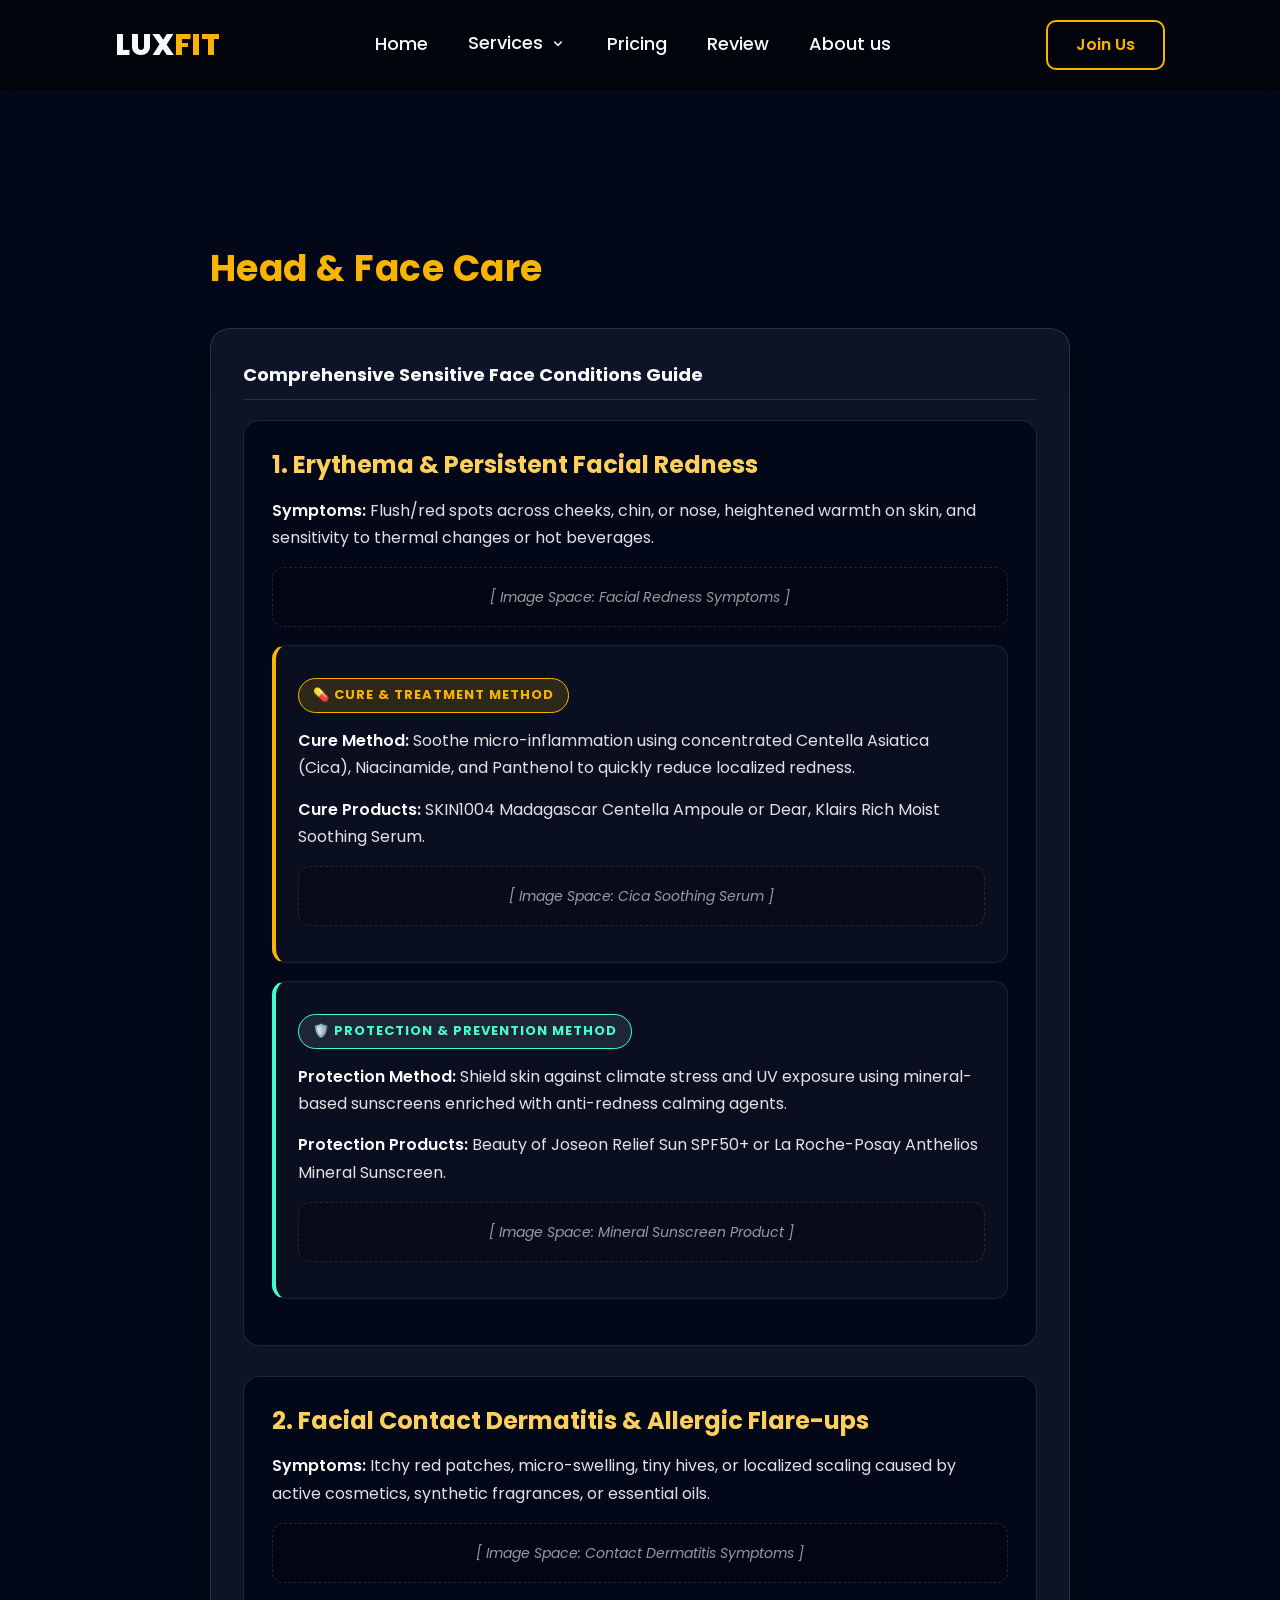
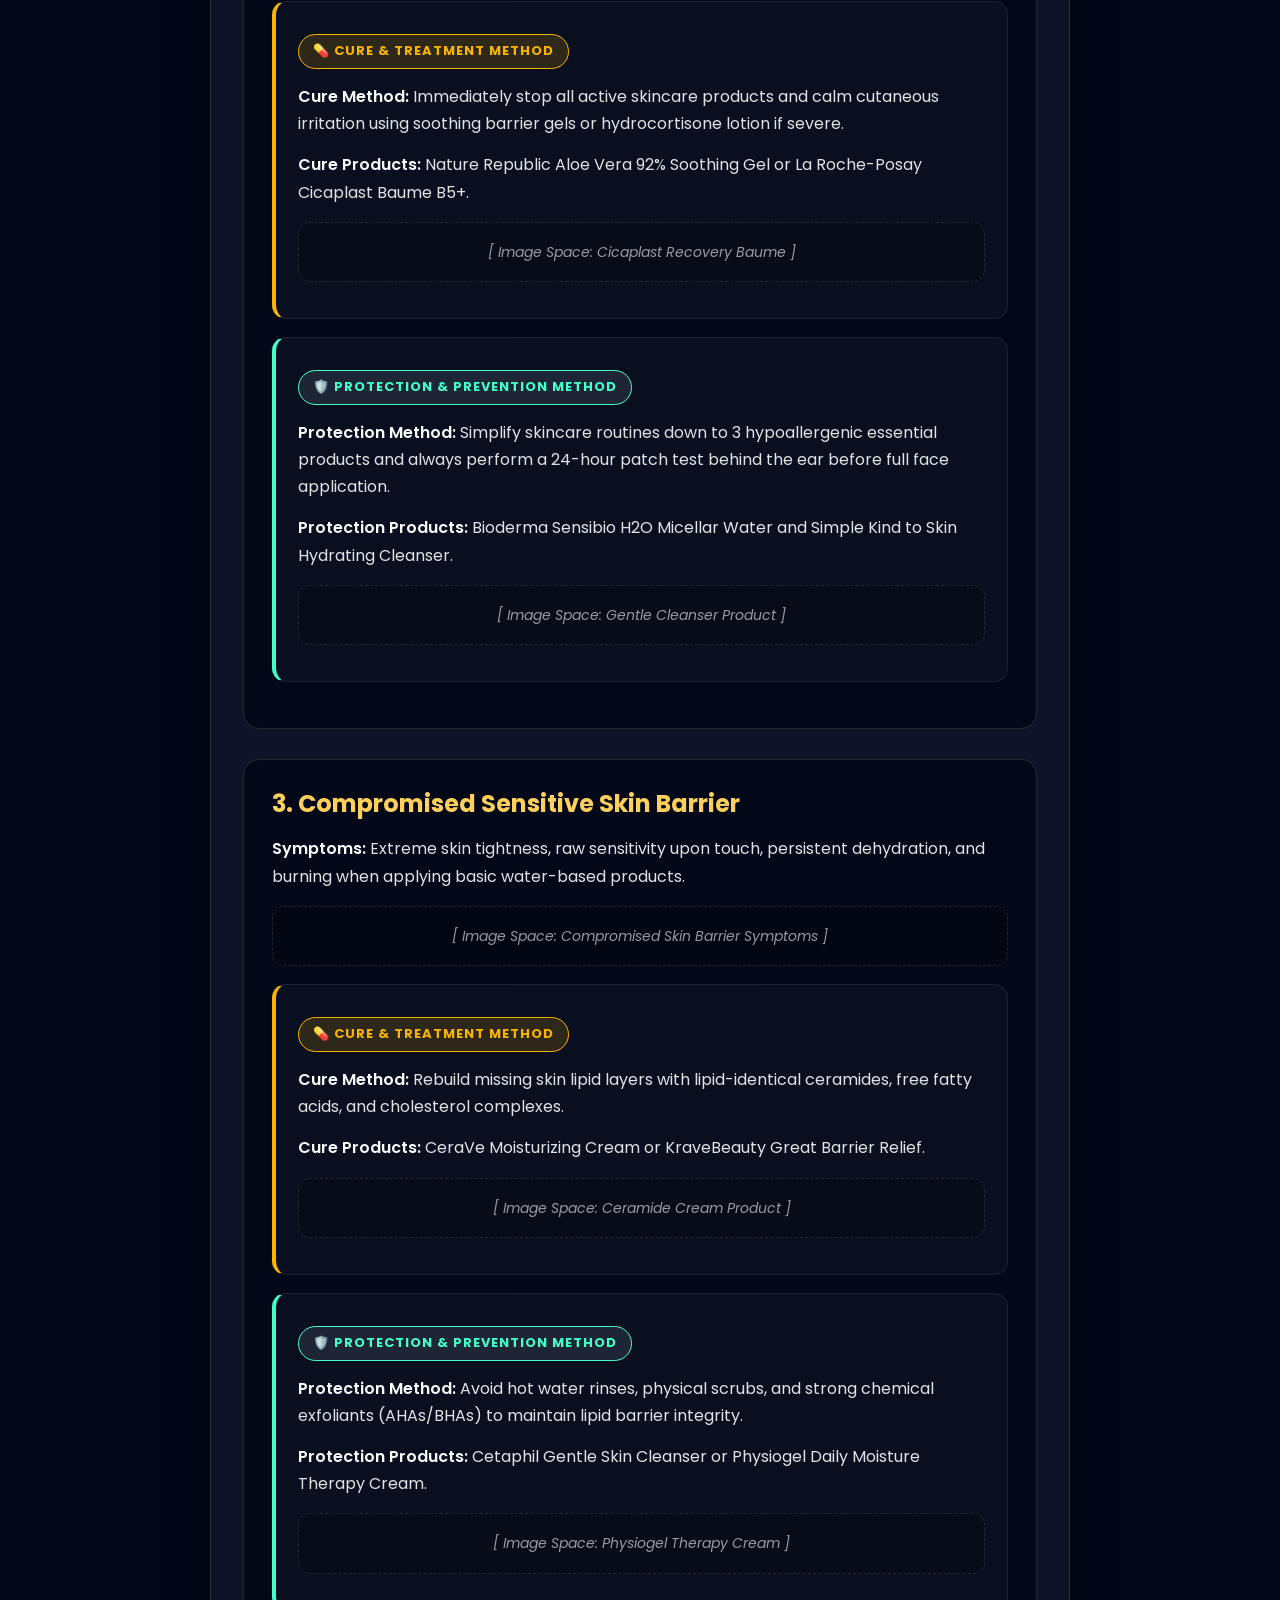
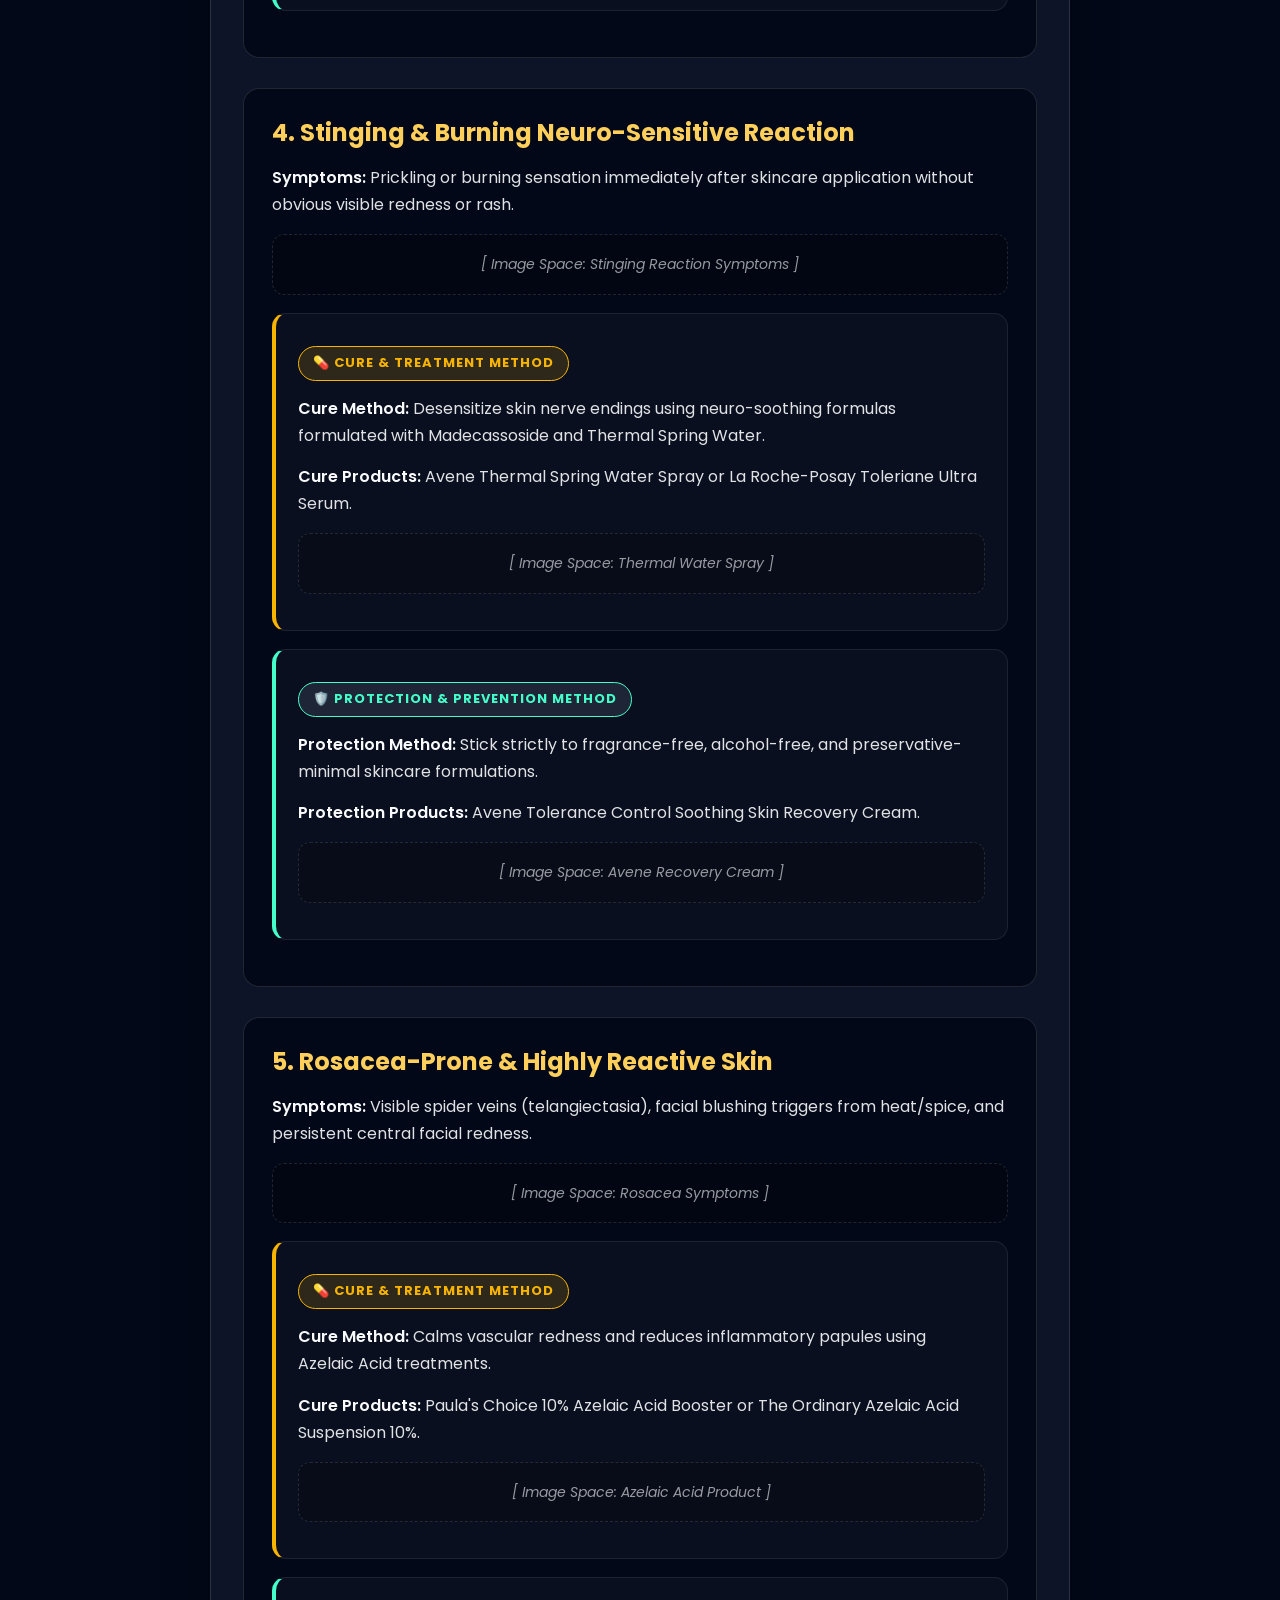
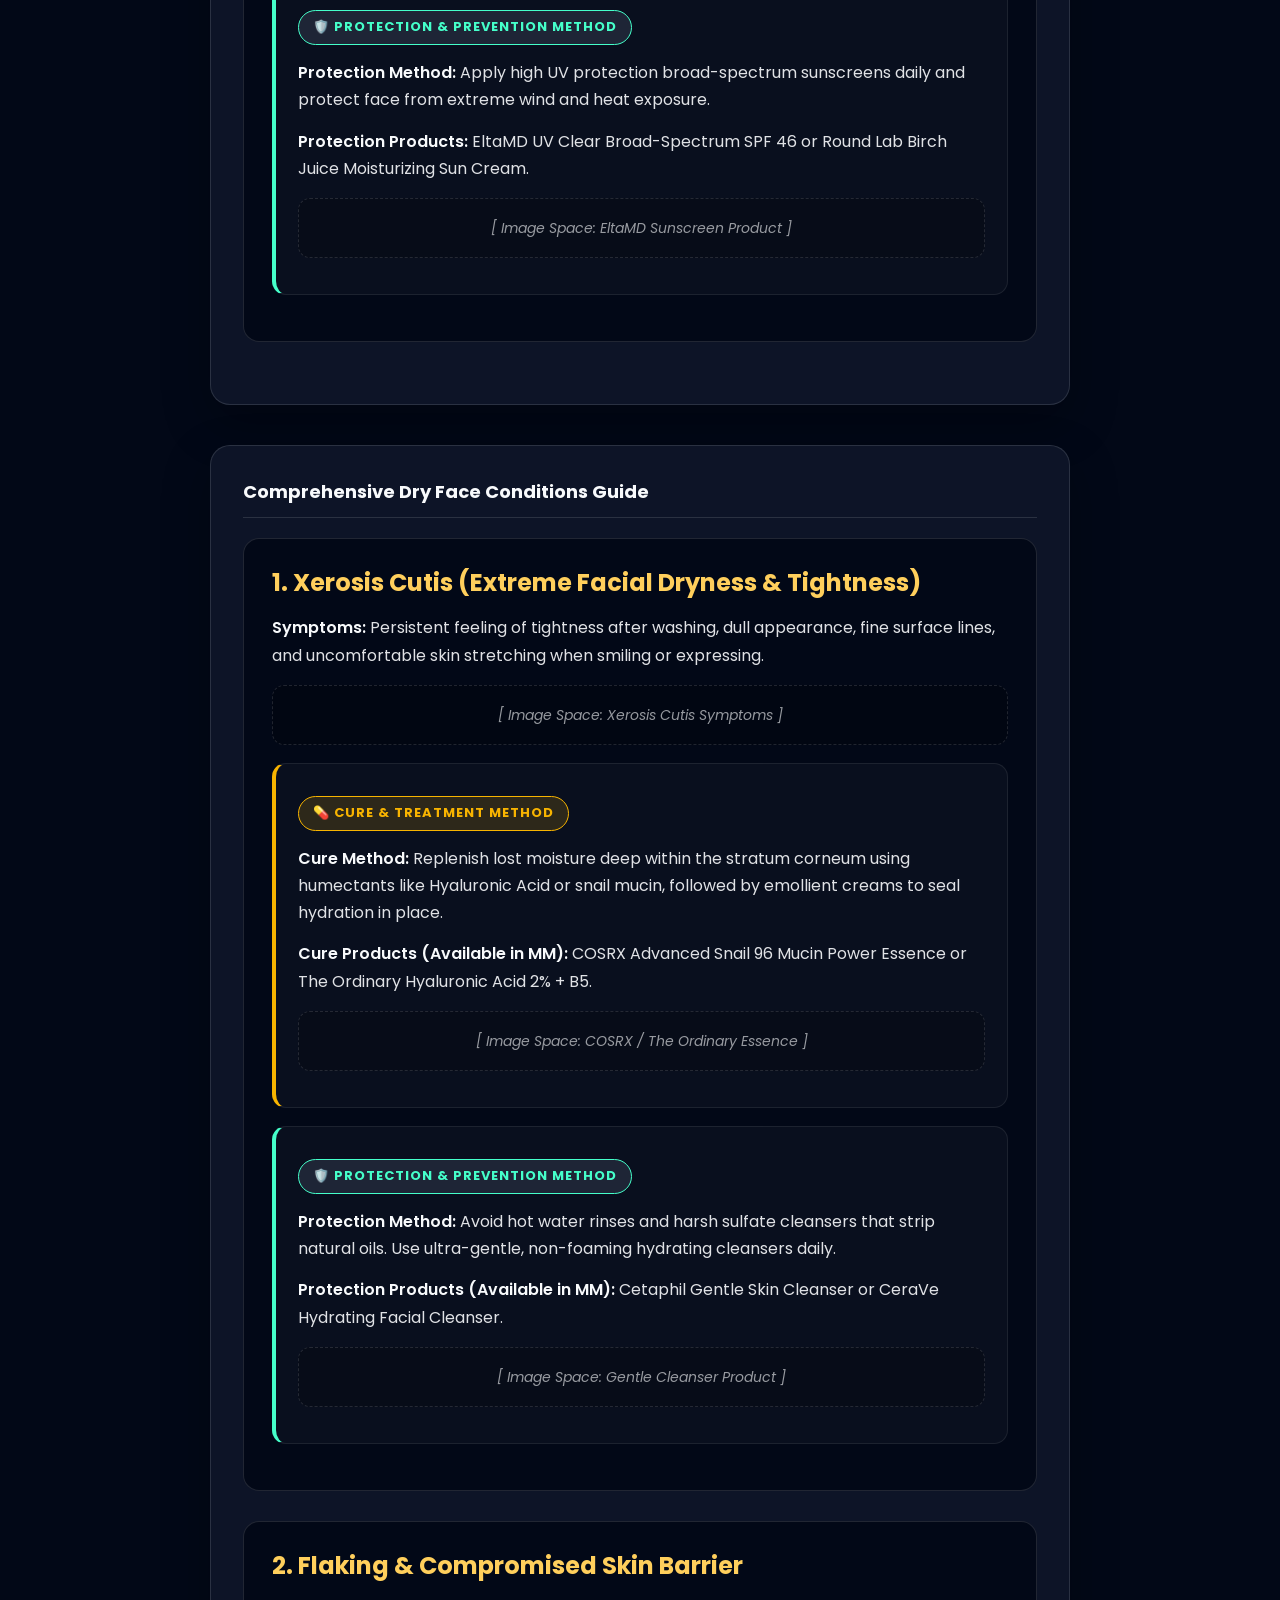
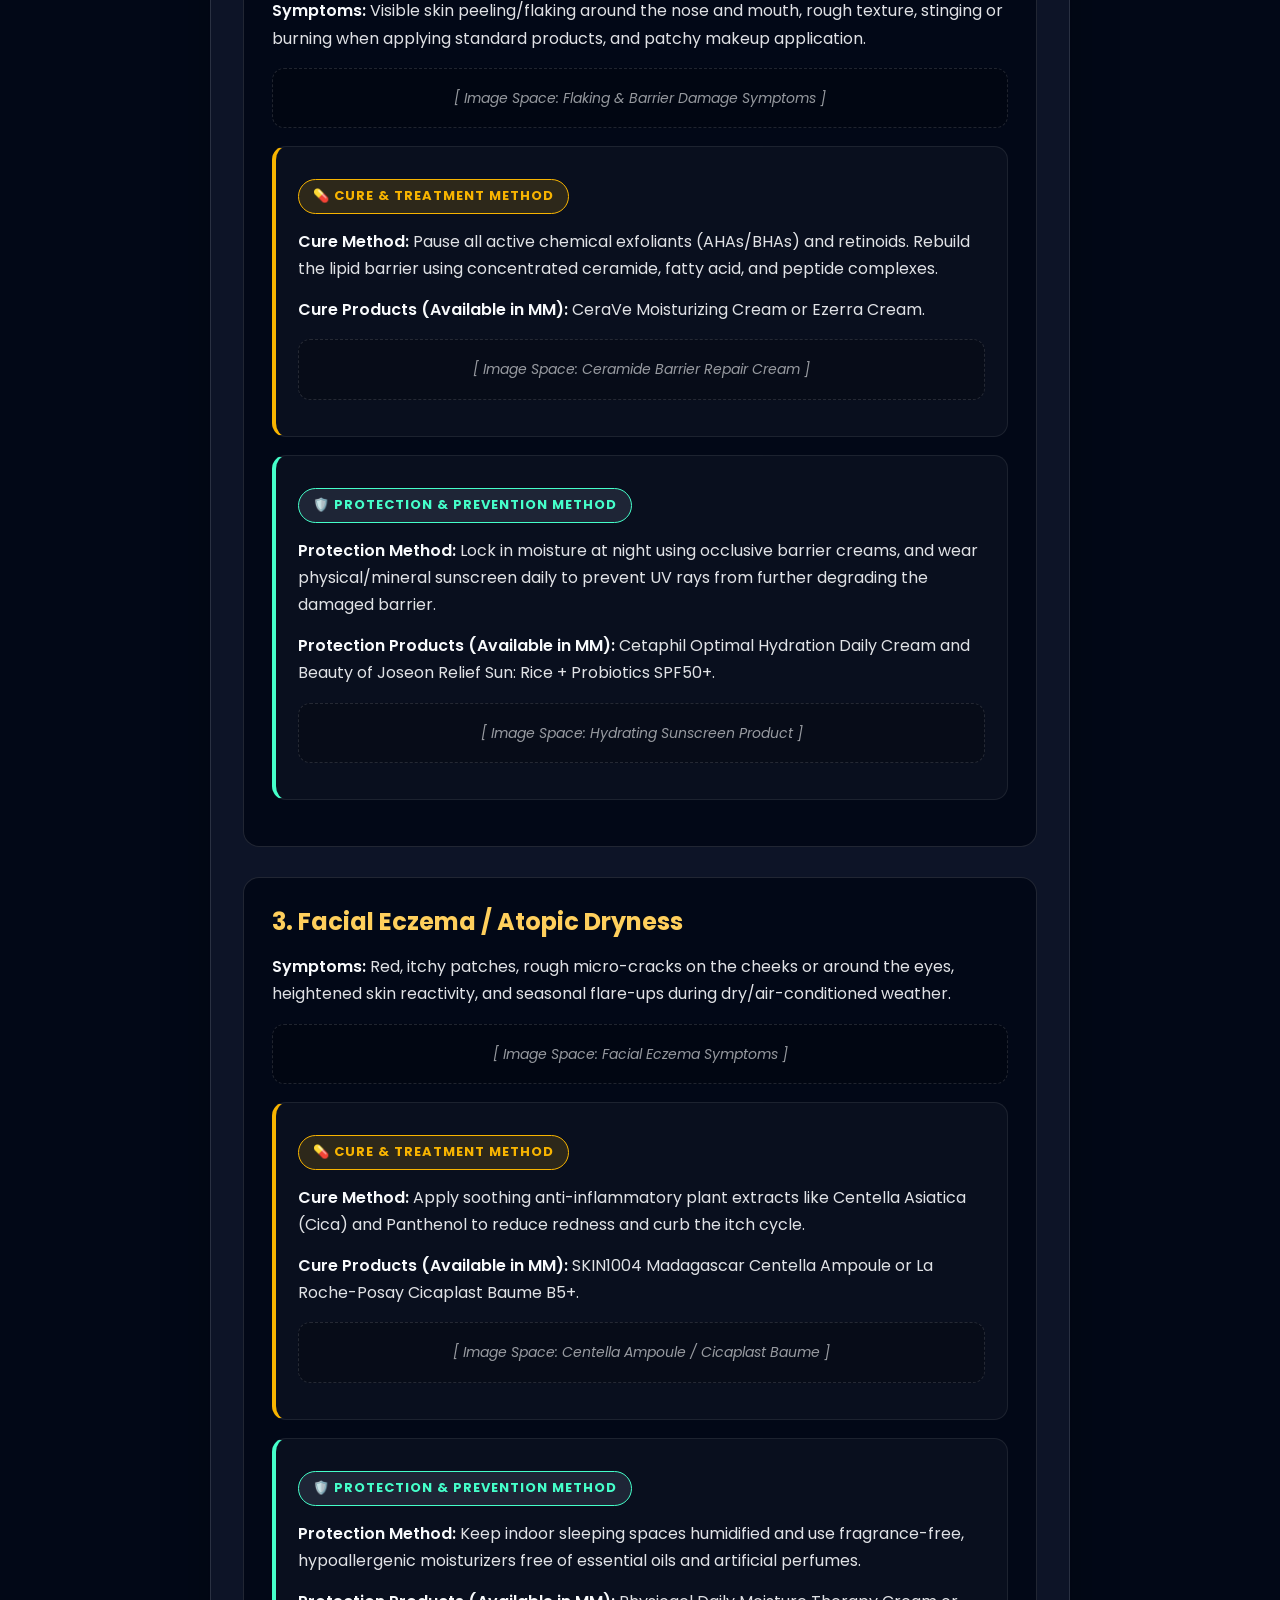
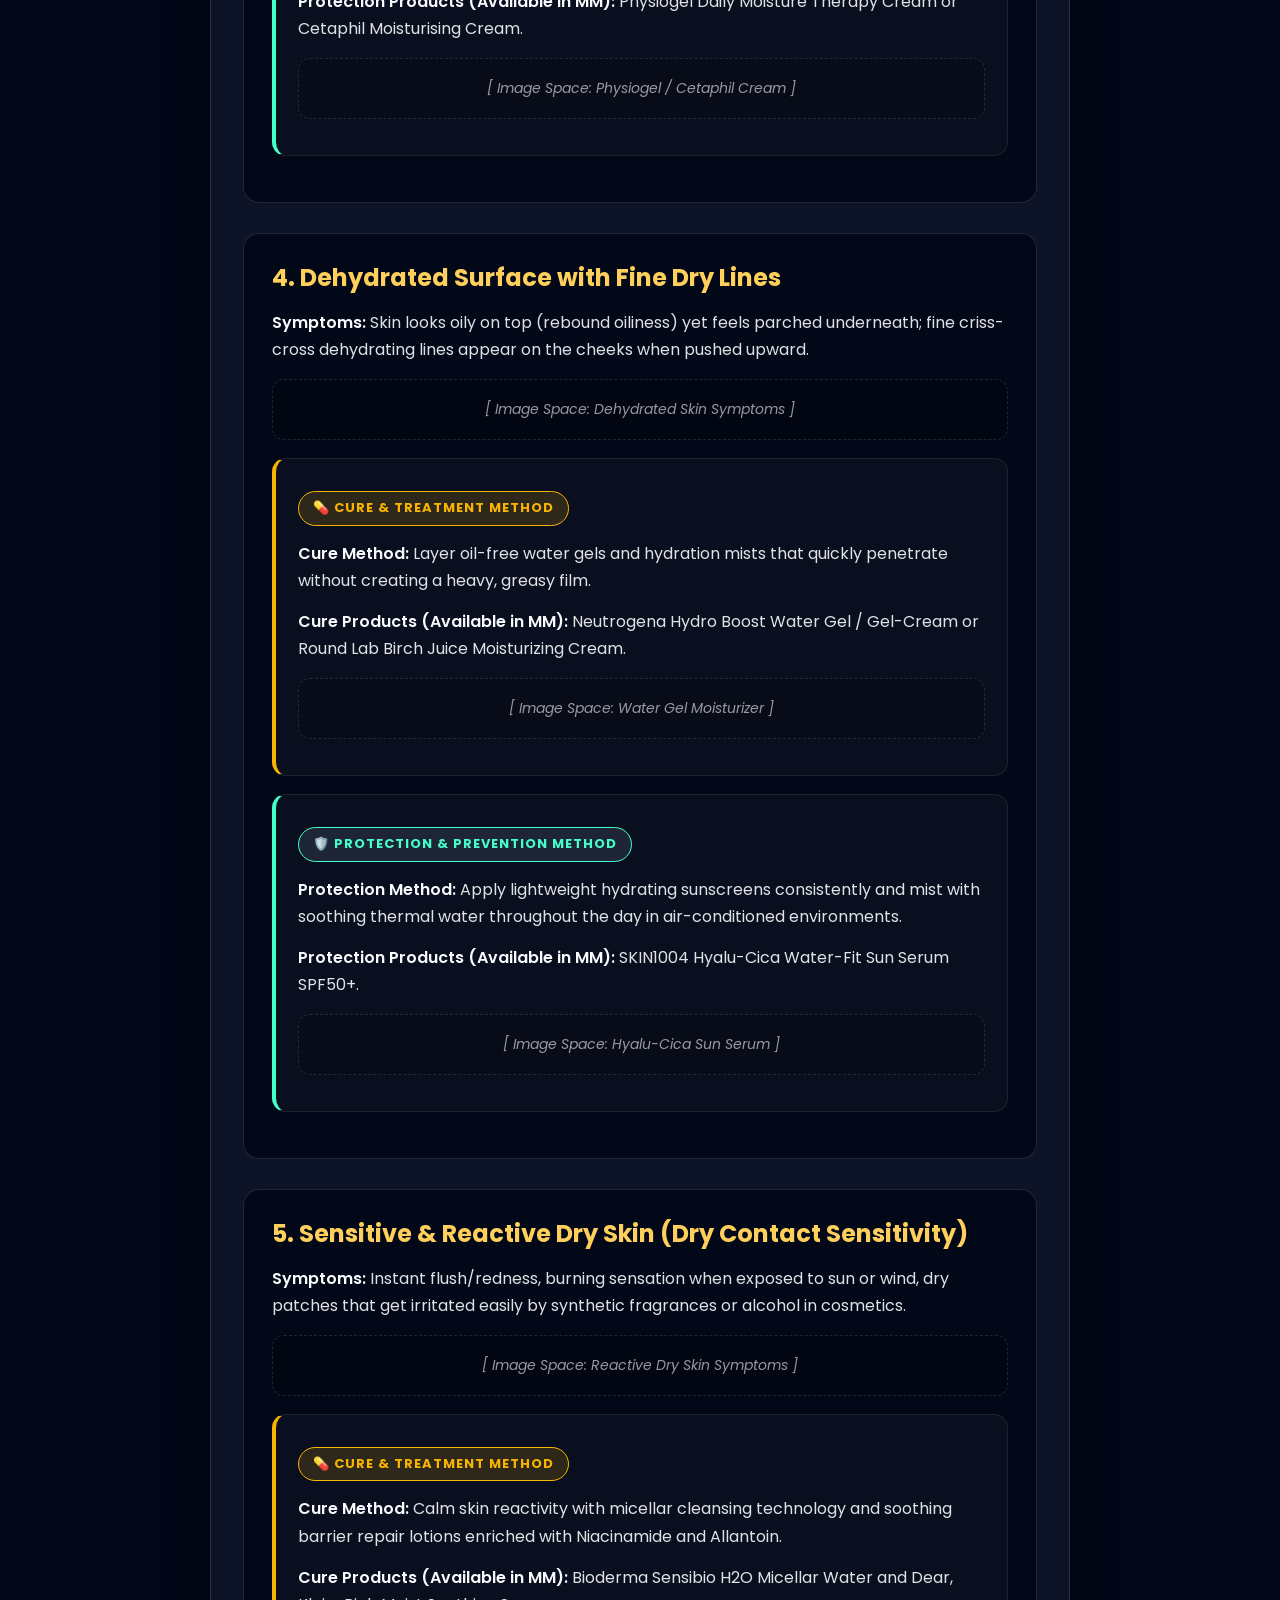
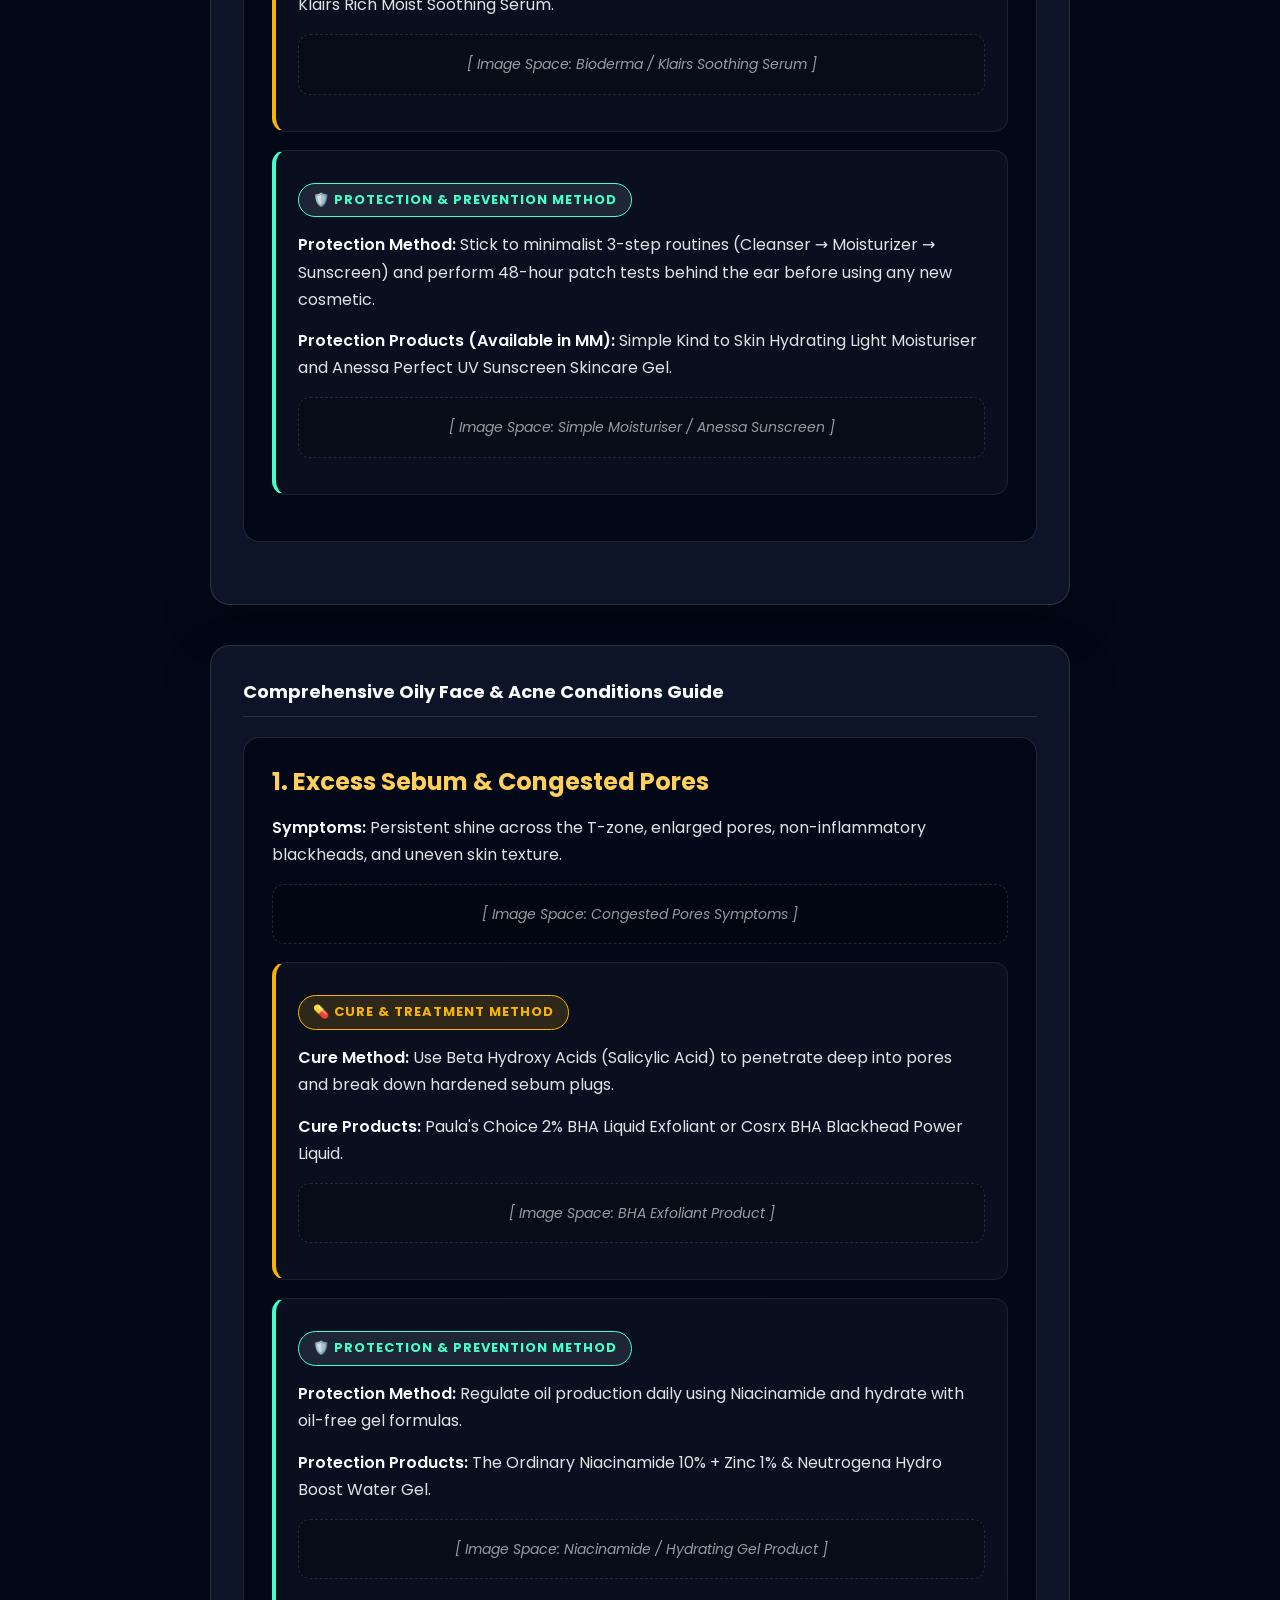
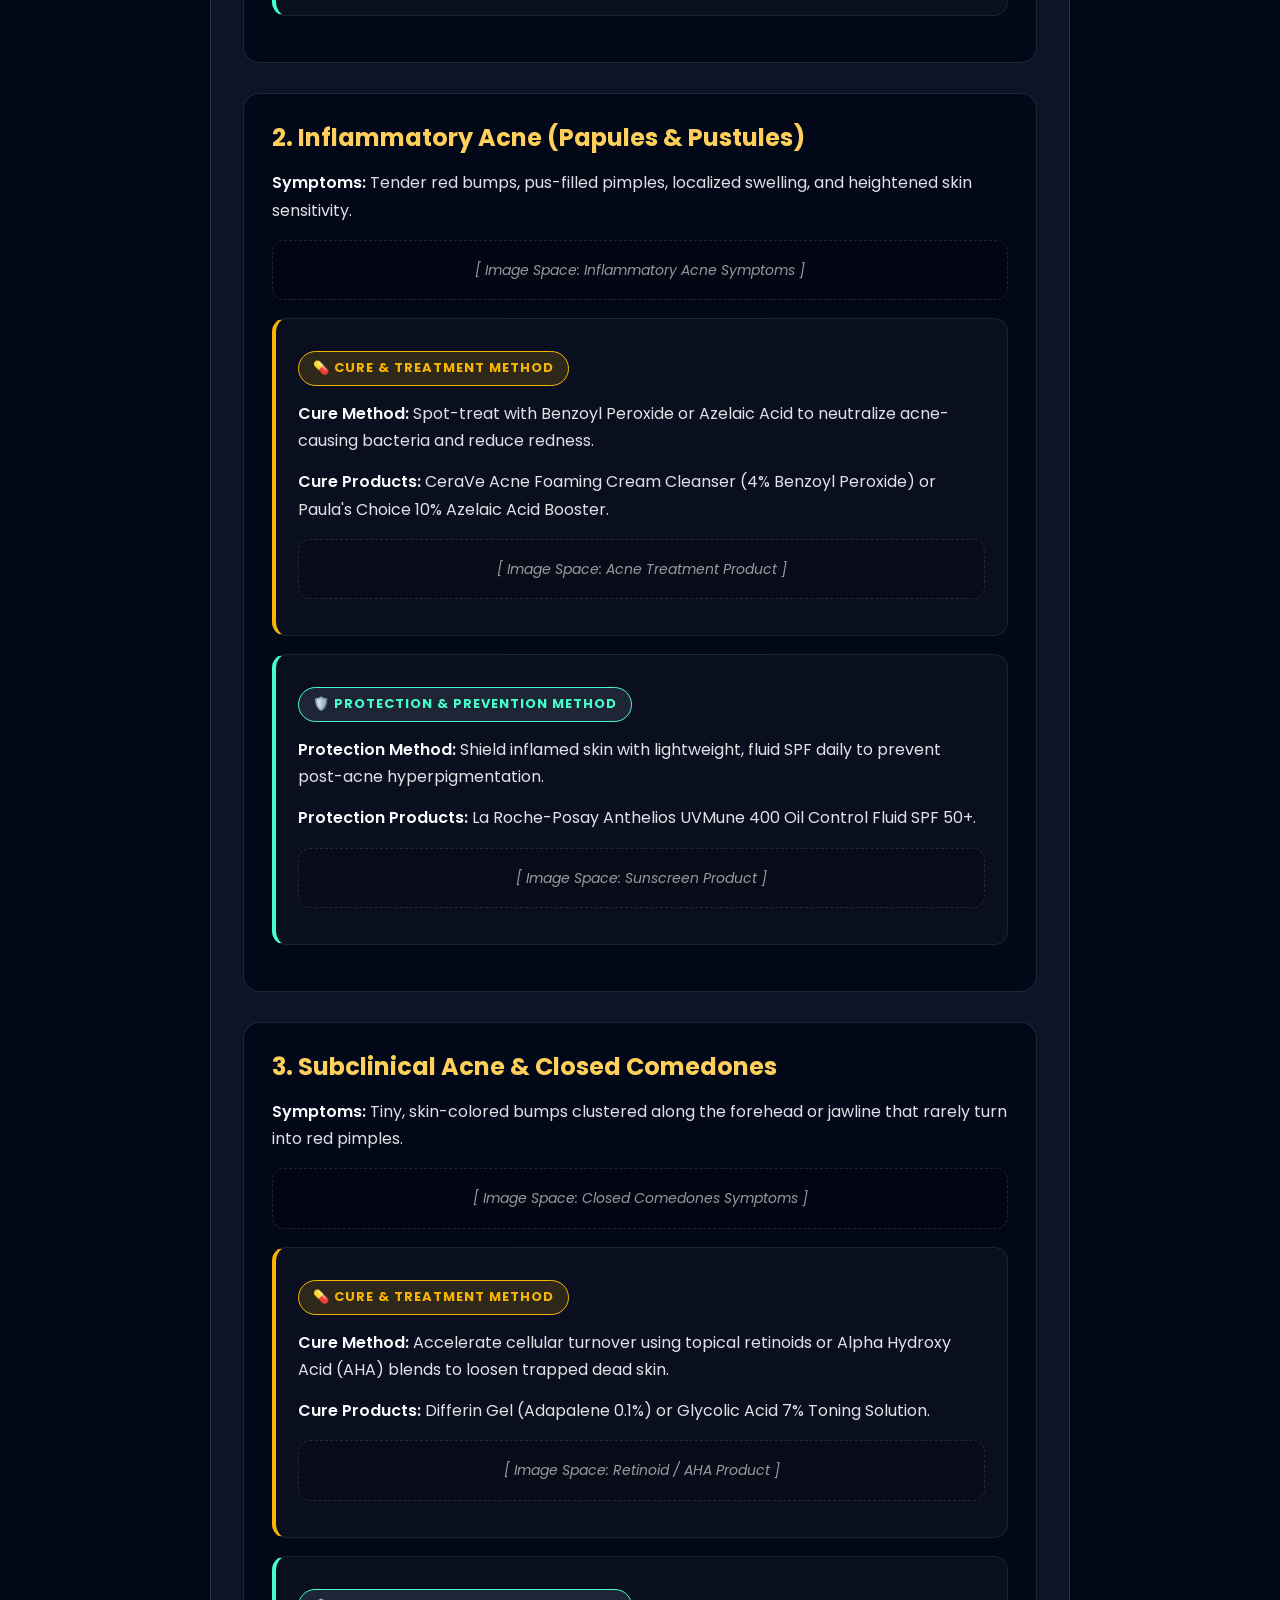
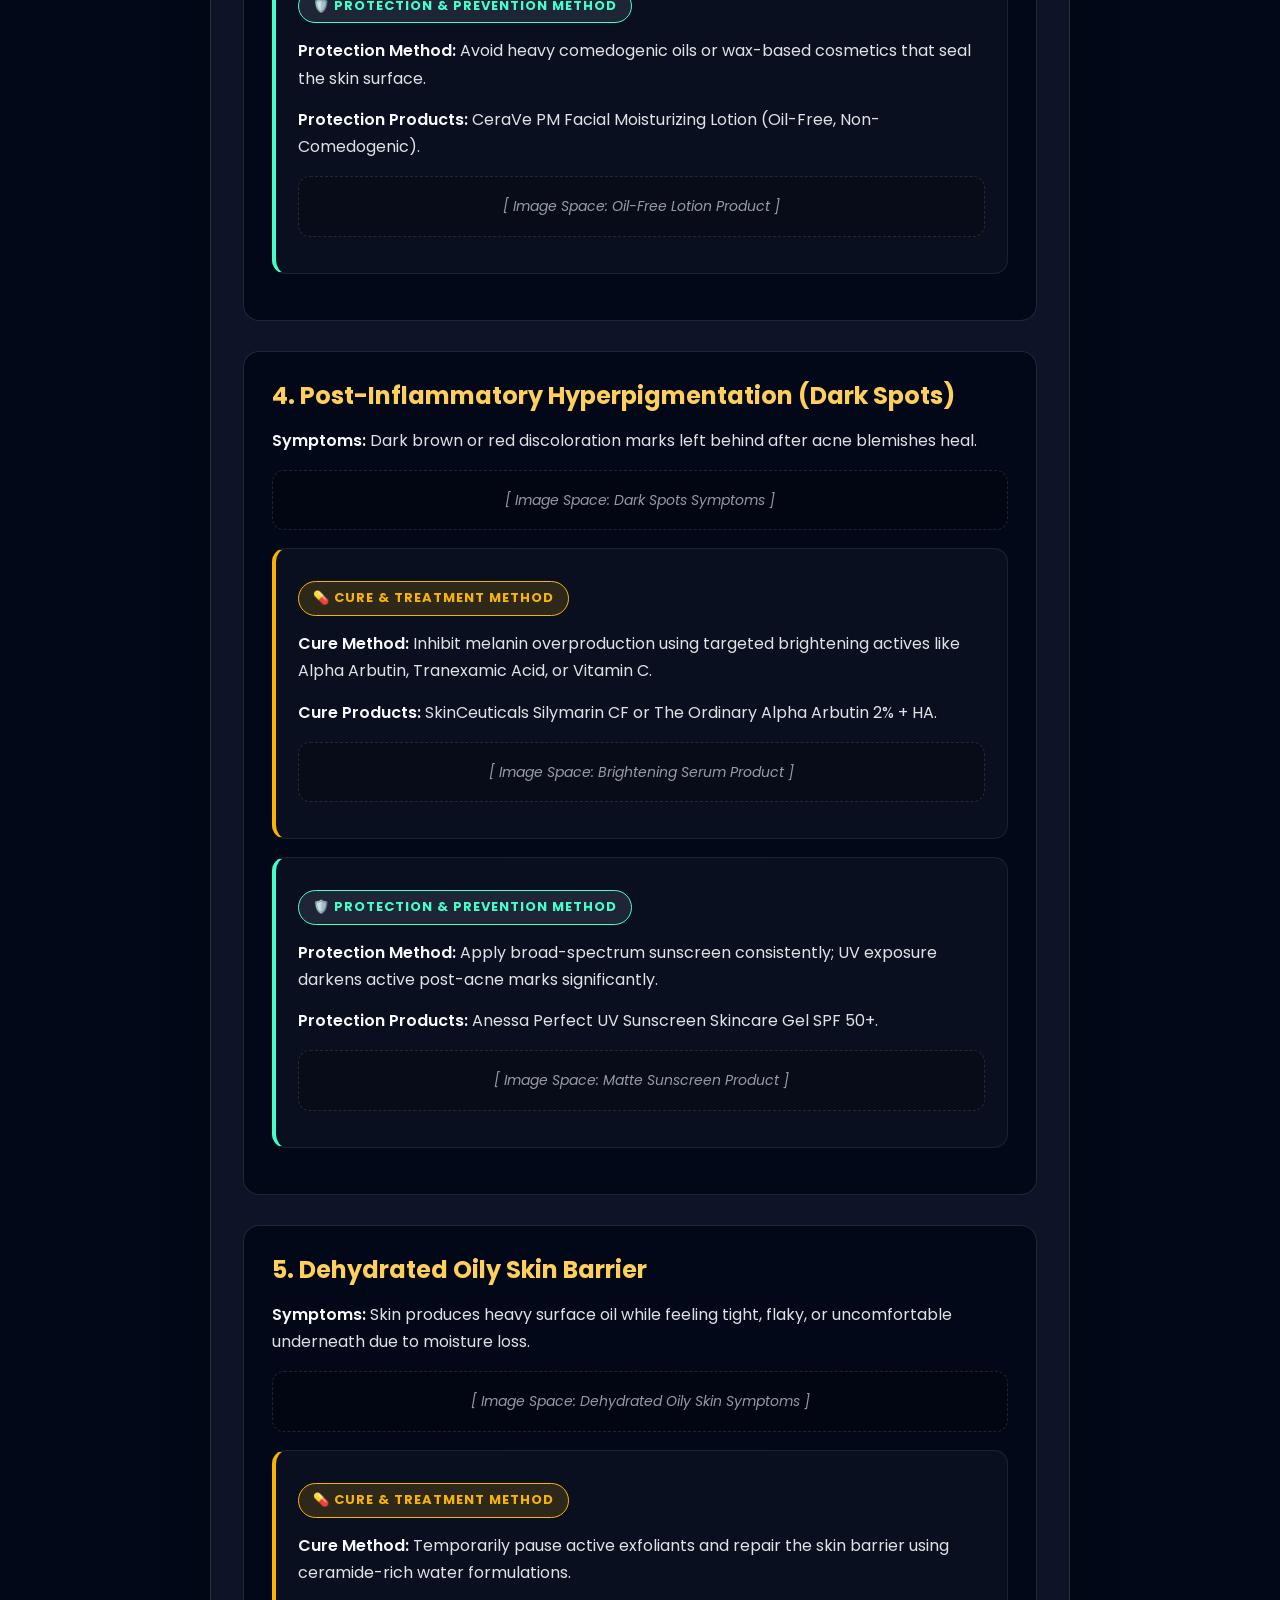
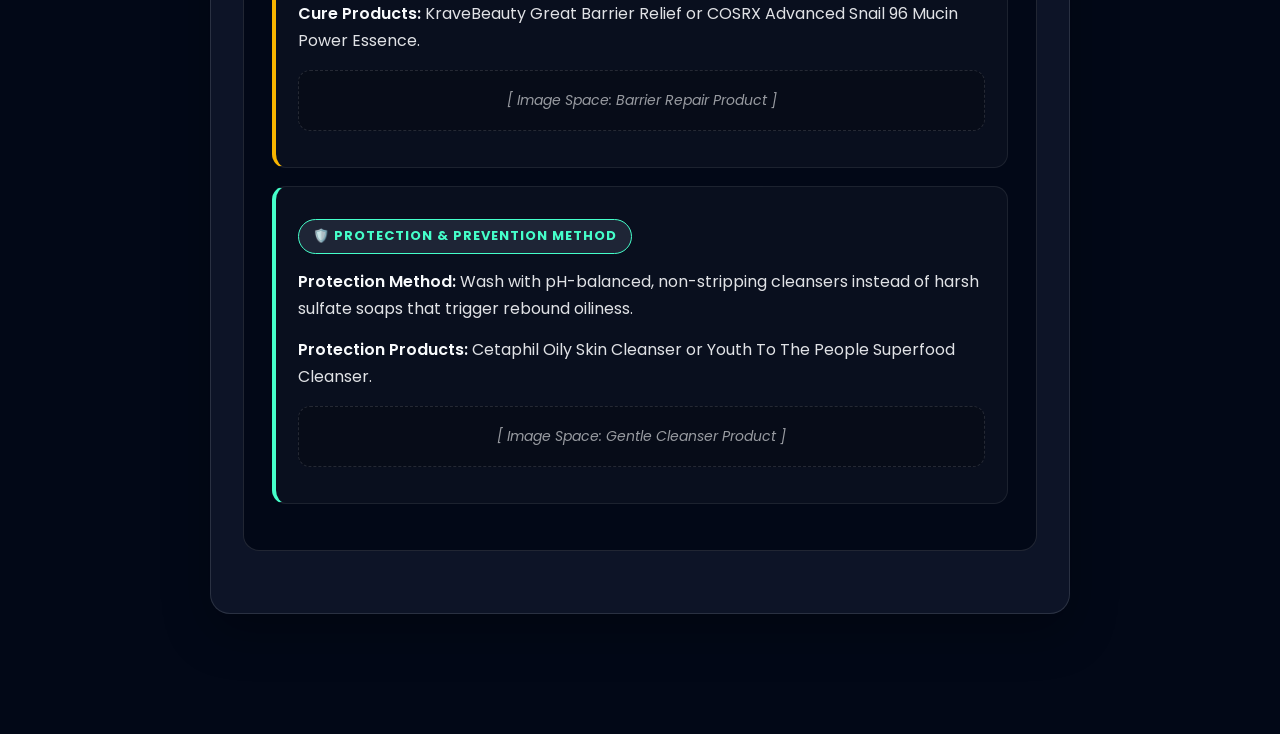
==== head.html @ a4435ed4 "Add files via upload" ====
<!DOCTYPE html>
<html lang="en">
<head>
    <meta charset="UTF-8">
    <meta name="viewport" content="width=device-width, initial-scale=1.0">
    <link href='https://unpkg.com/boxicons@2.1.4/css/boxicons.min.css' rel='stylesheet'>
    <link rel="stylesheet" href="https://unpkg.com/aos@next/dist/aos.css" >
    <link rel="stylesheet" href="style.css">
    <link rel="stylesheet" href="head.css">
   
    
    <script src="script.js"></script>
    <title>Head</title>
</head>


<body>
    <!-- header section code -->
     <header>
        <a href="index.html#home" class="logo">LUX<span>FIT</span></a>
        
        <div class='bx bx-menu' id="menu-icon"></div>  
        




<ul class="navbar">
    <li><a href="index.html">Home</a></li>
    <li class="services-menu">
        <a href="#" class="services-toggle" role="button" aria-expanded="false">
            Services <i class='bx bx-chevron-down'></i>
        </a>
    
        <ul class="dropdown">
            <!-- Fitness Nested Dropdown -->
            <li class="has-nested">
                <a href="#" class="nested-toggle">Fitness <i class='bx bx-chevron-down'></i></a>
                <ul class="nested-dropdown">
                    <li><a href="t3.html">Goals</a></li>
                    <li><a href="bmi.html">BMI and Calories</a></li>
                    <li><a href="macro-calculator.html">Macro Calculator</a></li>
                </ul>
            </li>

            <!-- Skincare Nested Dropdown -->
            <li class="has-nested">
                <a href="#" class="nested-toggle">Skincare <i class='bx bx-chevron-down'></i></a>
                <ul class="nested-dropdown">
                    <li><a href="head.html">Head</a></li>
                    <li><a href="body.html">Body</a></li>
                    <li><a href="hair.html">Hair</a></li>
                    <li><a href="search.html">Search Engine</a></li>
                </ul>
            </li>
        </ul>
    </li>
    
    <li><a href="index.html#plans">Pricing</a></li>
    <li><a href="index.html#review">Review</a></li>
    <li><a href="index.html#about">About us</a></li>
</ul>




    
        <div class="top-btn">
            <a href="#" class="nav-btn">Join Us</a>
        </div>
     </header>





        <!-- PAGE 3: SKINCARE SANCTUARY -->
        <section id="skincare-page" class="page">
            
        
            <!-- HEAD / FACE SECTION -->
            <div id="skincare-head" class="content-section">
                <h3 class="section-header-tag">Head & Face Care</h3>

                <!-- CONTAINER FOR SENSITIVE FACE CONDITIONS -->
                <div class="section-box" id="sensitive-face-conditions-container">
                    <h3 style="font-family: var(--font-heading); font-size: 1.8rem; margin-bottom: 20px; border-bottom: 1px solid var(--card-border); padding-bottom: 10px;">Comprehensive Sensitive Face Conditions Guide</h3>
                    <div class="category-block" style="border-bottom: none; margin-bottom: 0;">
                        
                        <!-- Condition 1 -->
                        <div class="condition-card">
                            <div class="condition-title">1. Erythema & Persistent Facial Redness</div>
                            <p class="symptom-text"><strong>Symptoms:</strong> Flush/red spots across cheeks, chin, or nose, heightened warmth on skin, and sensitivity to thermal changes or hot beverages.</p>
                            <div class="image-space-holder">[ Image Space: Facial Redness Symptoms ]</div>

                            <div class="sensitive-face-cure cure-section-container">
                                <span class="sub-header-tag cure-tag">💊 CURE & TREATMENT METHOD</span>
                                <p class="cure-text"><strong>Cure Method:</strong> Soothe micro-inflammation using concentrated Centella Asiatica (Cica), Niacinamide, and Panthenol to quickly reduce localized redness.</p>
                                <p class="product-text"><strong>Cure Products:</strong> SKIN1004 Madagascar Centella Ampoule or Dear, Klairs Rich Moist Soothing Serum.</p>
                                <div class="image-space-holder">[ Image Space: Cica Soothing Serum ]</div>
                            </div>

                            <div class="sensitive-face-protection protection-section-container">
                                <span class="sub-header-tag protection-tag">🛡️ PROTECTION & PREVENTION METHOD</span>
                                <p class="protection-text"><strong>Protection Method:</strong> Shield skin against climate stress and UV exposure using mineral-based sunscreens enriched with anti-redness calming agents.</p>
                                <p class="product-text"><strong>Protection Products:</strong> Beauty of Joseon Relief Sun SPF50+ or La Roche-Posay Anthelios Mineral Sunscreen.</p>
                                <div class="image-space-holder">[ Image Space: Mineral Sunscreen Product ]</div>
                            </div>
                        </div>

                        <!-- Condition 2 -->
                        <div class="condition-card">
                            <div class="condition-title">2. Facial Contact Dermatitis & Allergic Flare-ups</div>
                            <p class="symptom-text"><strong>Symptoms:</strong> Itchy red patches, micro-swelling, tiny hives, or localized scaling caused by active cosmetics, synthetic fragrances, or essential oils.</p>
                            <div class="image-space-holder">[ Image Space: Contact Dermatitis Symptoms ]</div>

                            <div class="sensitive-face-cure cure-section-container">
                                <span class="sub-header-tag cure-tag">💊 CURE & TREATMENT METHOD</span>
                                <p class="cure-text"><strong>Cure Method:</strong> Immediately stop all active skincare products and calm cutaneous irritation using soothing barrier gels or hydrocortisone lotion if severe.</p>
                                <p class="product-text"><strong>Cure Products:</strong> Nature Republic Aloe Vera 92% Soothing Gel or La Roche-Posay Cicaplast Baume B5+.</p>
                                <div class="image-space-holder">[ Image Space: Cicaplast Recovery Baume ]</div>
                            </div>

                            <div class="sensitive-face-protection protection-section-container">
                                <span class="sub-header-tag protection-tag">🛡️ PROTECTION & PREVENTION METHOD</span>
                                <p class="protection-text"><strong>Protection Method:</strong> Simplify skincare routines down to 3 hypoallergenic essential products and always perform a 24-hour patch test behind the ear before full face application.</p>
                                <p class="product-text"><strong>Protection Products:</strong> Bioderma Sensibio H2O Micellar Water and Simple Kind to Skin Hydrating Cleanser.</p>
                                <div class="image-space-holder">[ Image Space: Gentle Cleanser Product ]</div>
                            </div>
                        </div>

                        <!-- Condition 3 -->
                        <div class="condition-card">
                            <div class="condition-title">3. Compromised Sensitive Skin Barrier</div>
                            <p class="symptom-text"><strong>Symptoms:</strong> Extreme skin tightness, raw sensitivity upon touch, persistent dehydration, and burning when applying basic water-based products.</p>
                            <div class="image-space-holder">[ Image Space: Compromised Skin Barrier Symptoms ]</div>

                            <div class="sensitive-face-cure cure-section-container">
                                <span class="sub-header-tag cure-tag">💊 CURE & TREATMENT METHOD</span>
                                <p class="cure-text"><strong>Cure Method:</strong> Rebuild missing skin lipid layers with lipid-identical ceramides, free fatty acids, and cholesterol complexes.</p>
                                <p class="product-text"><strong>Cure Products:</strong> CeraVe Moisturizing Cream or KraveBeauty Great Barrier Relief.</p>
                                <div class="image-space-holder">[ Image Space: Ceramide Cream Product ]</div>
                            </div>

                            <div class="sensitive-face-protection protection-section-container">
                                <span class="sub-header-tag protection-tag">🛡️ PROTECTION & PREVENTION METHOD</span>
                                <p class="protection-text"><strong>Protection Method:</strong> Avoid hot water rinses, physical scrubs, and strong chemical exfoliants (AHAs/BHAs) to maintain lipid barrier integrity.</p>
                                <p class="product-text"><strong>Protection Products:</strong> Cetaphil Gentle Skin Cleanser or Physiogel Daily Moisture Therapy Cream.</p>
                                <div class="image-space-holder">[ Image Space: Physiogel Therapy Cream ]</div>
                            </div>
                        </div>

                        <!-- Condition 4 -->
                        <div class="condition-card">
                            <div class="condition-title">4. Stinging & Burning Neuro-Sensitive Reaction</div>
                            <p class="symptom-text"><strong>Symptoms:</strong> Prickling or burning sensation immediately after skincare application without obvious visible redness or rash.</p>
                            <div class="image-space-holder">[ Image Space: Stinging Reaction Symptoms ]</div>

                            <div class="sensitive-face-cure cure-section-container">
                                <span class="sub-header-tag cure-tag">💊 CURE & TREATMENT METHOD</span>
                                <p class="cure-text"><strong>Cure Method:</strong> Desensitize skin nerve endings using neuro-soothing formulas formulated with Madecassoside and Thermal Spring Water.</p>
                                <p class="product-text"><strong>Cure Products:</strong> Avene Thermal Spring Water Spray or La Roche-Posay Toleriane Ultra Serum.</p>
                                <div class="image-space-holder">[ Image Space: Thermal Water Spray ]</div>
                            </div>

                            <div class="sensitive-face-protection protection-section-container">
                                <span class="sub-header-tag protection-tag">🛡️ PROTECTION & PREVENTION METHOD</span>
                                <p class="protection-text"><strong>Protection Method:</strong> Stick strictly to fragrance-free, alcohol-free, and preservative-minimal skincare formulations.</p>
                                <p class="product-text"><strong>Protection Products:</strong> Avene Tolerance Control Soothing Skin Recovery Cream.</p>
                                <div class="image-space-holder">[ Image Space: Avene Recovery Cream ]</div>
                            </div>
                        </div>

                        <!-- Condition 5 -->
                        <div class="condition-card">
                            <div class="condition-title">5. Rosacea-Prone & Highly Reactive Skin</div>
                            <p class="symptom-text"><strong>Symptoms:</strong> Visible spider veins (telangiectasia), facial blushing triggers from heat/spice, and persistent central facial redness.</p>
                            <div class="image-space-holder">[ Image Space: Rosacea Symptoms ]</div>

                            <div class="sensitive-face-cure cure-section-container">
                                <span class="sub-header-tag cure-tag">💊 CURE & TREATMENT METHOD</span>
                                <p class="cure-text"><strong>Cure Method:</strong> Calms vascular redness and reduces inflammatory papules using Azelaic Acid treatments.</p>
                                <p class="product-text"><strong>Cure Products:</strong> Paula's Choice 10% Azelaic Acid Booster or The Ordinary Azelaic Acid Suspension 10%.</p>
                                <div class="image-space-holder">[ Image Space: Azelaic Acid Product ]</div>
                            </div>

                            <div class="sensitive-face-protection protection-section-container">
                                <span class="sub-header-tag protection-tag">🛡️ PROTECTION & PREVENTION METHOD</span>
                                <p class="protection-text"><strong>Protection Method:</strong> Apply high UV protection broad-spectrum sunscreens daily and protect face from extreme wind and heat exposure.</p>
                                <p class="product-text"><strong>Protection Products:</strong> EltaMD UV Clear Broad-Spectrum SPF 46 or Round Lab Birch Juice Moisturizing Sun Cream.</p>
                                <div class="image-space-holder">[ Image Space: EltaMD Sunscreen Product ]</div>
                            </div>
                        </div>

                    </div>
                </div>

                <!-- CONTAINER FOR DRY FACE CONDITIONS -->
                <div class="section-box" id="dry-face-conditions-container">
                    <h3 style="font-family: var(--font-heading); font-size: 1.8rem; margin-bottom: 20px; border-bottom: 1px solid var(--card-border); padding-bottom: 10px;">Comprehensive Dry Face Conditions Guide</h3>
                    <div class="category-block" style="border-bottom: none; margin-bottom: 0;">
                        
                        <!-- Condition 1 -->
                        <div class="condition-card">
                            <div class="condition-title">1. Xerosis Cutis (Extreme Facial Dryness & Tightness)</div>
                            <p class="symptom-text"><strong>Symptoms:</strong> Persistent feeling of tightness after washing, dull appearance, fine surface lines, and uncomfortable skin stretching when smiling or expressing.</p>
                            <div class="image-space-holder">[ Image Space: Xerosis Cutis Symptoms ]</div>

                            <div class="cure-section-container dry-face-cure">
                                <span class="sub-header-tag cure-tag">💊 CURE & TREATMENT METHOD</span>
                                <p class="cure-text"><strong>Cure Method:</strong> Replenish lost moisture deep within the stratum corneum using humectants like Hyaluronic Acid or snail mucin, followed by emollient creams to seal hydration in place.</p>
                                <p class="product-text"><strong>Cure Products (Available in MM):</strong> COSRX Advanced Snail 96 Mucin Power Essence or The Ordinary Hyaluronic Acid 2% + B5.</p>
                                <div class="image-space-holder">[ Image Space: COSRX / The Ordinary Essence ]</div>
                            </div>

                            <div class="protection-section-container dry-face-protection">
                                <span class="sub-header-tag protection-tag">🛡️ PROTECTION & PREVENTION METHOD</span>
                                <p class="protection-text"><strong>Protection Method:</strong> Avoid hot water rinses and harsh sulfate cleansers that strip natural oils. Use ultra-gentle, non-foaming hydrating cleansers daily.</p>
                                <p class="product-text"><strong>Protection Products (Available in MM):</strong> Cetaphil Gentle Skin Cleanser or CeraVe Hydrating Facial Cleanser.</p>
                                <div class="image-space-holder">[ Image Space: Gentle Cleanser Product ]</div>
                            </div>
                        </div>

                        <!-- Condition 2 -->
                        <div class="condition-card">
                            <div class="condition-title">2. Flaking & Compromised Skin Barrier</div>
                            <p class="symptom-text"><strong>Symptoms:</strong> Visible skin peeling/flaking around the nose and mouth, rough texture, stinging or burning when applying standard products, and patchy makeup application.</p>
                            <div class="image-space-holder">[ Image Space: Flaking & Barrier Damage Symptoms ]</div>

                            <div class="cure-section-container dry-face-cure">
                                <span class="sub-header-tag cure-tag">💊 CURE & TREATMENT METHOD</span>
                                <p class="cure-text"><strong>Cure Method:</strong> Pause all active chemical exfoliants (AHAs/BHAs) and retinoids. Rebuild the lipid barrier using concentrated ceramide, fatty acid, and peptide complexes.</p>
                                <p class="product-text"><strong>Cure Products (Available in MM):</strong> CeraVe Moisturizing Cream or Ezerra Cream.</p>
                                <div class="image-space-holder">[ Image Space: Ceramide Barrier Repair Cream ]</div>
                            </div>

                            <div class="protection-section-container dry-face-protection">
                                <span class="sub-header-tag protection-tag">🛡️ PROTECTION & PREVENTION METHOD</span>
                                <p class="protection-text"><strong>Protection Method:</strong> Lock in moisture at night using occlusive barrier creams, and wear physical/mineral sunscreen daily to prevent UV rays from further degrading the damaged barrier.</p>
                                <p class="product-text"><strong>Protection Products (Available in MM):</strong> Cetaphil Optimal Hydration Daily Cream and Beauty of Joseon Relief Sun: Rice + Probiotics SPF50+.</p>
                                <div class="image-space-holder">[ Image Space: Hydrating Sunscreen Product ]</div>
                            </div>
                        </div>

                        <!-- Condition 3 -->
                        <div class="condition-card">
                            <div class="condition-title">3. Facial Eczema / Atopic Dryness</div>
                            <p class="symptom-text"><strong>Symptoms:</strong> Red, itchy patches, rough micro-cracks on the cheeks or around the eyes, heightened skin reactivity, and seasonal flare-ups during dry/air-conditioned weather.</p>
                            <div class="image-space-holder">[ Image Space: Facial Eczema Symptoms ]</div>

                            <div class="cure-section-container dry-face-cure">
                                <span class="sub-header-tag cure-tag">💊 CURE & TREATMENT METHOD</span>
                                <p class="cure-text"><strong>Cure Method:</strong> Apply soothing anti-inflammatory plant extracts like Centella Asiatica (Cica) and Panthenol to reduce redness and curb the itch cycle.</p>
                                <p class="product-text"><strong>Cure Products (Available in MM):</strong> SKIN1004 Madagascar Centella Ampoule or La Roche-Posay Cicaplast Baume B5+.</p>
                                <div class="image-space-holder">[ Image Space: Centella Ampoule / Cicaplast Baume ]</div>
                            </div>

                            <div class="protection-section-container dry-face-protection">
                                <span class="sub-header-tag protection-tag">🛡️ PROTECTION & PREVENTION METHOD</span>
                                <p class="protection-text"><strong>Protection Method:</strong> Keep indoor sleeping spaces humidified and use fragrance-free, hypoallergenic moisturizers free of essential oils and artificial perfumes.</p>
                                <p class="product-text"><strong>Protection Products (Available in MM):</strong> Physiogel Daily Moisture Therapy Cream or Cetaphil Moisturising Cream.</p>
                                <div class="image-space-holder">[ Image Space: Physiogel / Cetaphil Cream ]</div>
                            </div>
                        </div>

                        <!-- Condition 4 -->
                        <div class="condition-card">
                            <div class="condition-title">4. Dehydrated Surface with Fine Dry Lines</div>
                            <p class="symptom-text"><strong>Symptoms:</strong> Skin looks oily on top (rebound oiliness) yet feels parched underneath; fine criss-cross dehydrating lines appear on the cheeks when pushed upward.</p>
                            <div class="image-space-holder">[ Image Space: Dehydrated Skin Symptoms ]</div>

                            <div class="cure-section-container dry-face-cure">
                                <span class="sub-header-tag cure-tag">💊 CURE & TREATMENT METHOD</span>
                                <p class="cure-text"><strong>Cure Method:</strong> Layer oil-free water gels and hydration mists that quickly penetrate without creating a heavy, greasy film.</p>
                                <p class="product-text"><strong>Cure Products (Available in MM):</strong> Neutrogena Hydro Boost Water Gel / Gel-Cream or Round Lab Birch Juice Moisturizing Cream.</p>
                                <div class="image-space-holder">[ Image Space: Water Gel Moisturizer ]</div>
                            </div>

                            <div class="protection-section-container dry-face-protection">
                                <span class="sub-header-tag protection-tag">🛡️ PROTECTION & PREVENTION METHOD</span>
                                <p class="protection-text"><strong>Protection Method:</strong> Apply lightweight hydrating sunscreens consistently and mist with soothing thermal water throughout the day in air-conditioned environments.</p>
                                <p class="product-text"><strong>Protection Products (Available in MM):</strong> SKIN1004 Hyalu-Cica Water-Fit Sun Serum SPF50+.</p>
                                <div class="image-space-holder">[ Image Space: Hyalu-Cica Sun Serum ]</div>
                            </div>
                        </div>

                        <!-- Condition 5 -->
                        <div class="condition-card">
                            <div class="condition-title">5. Sensitive & Reactive Dry Skin (Dry Contact Sensitivity)</div>
                            <p class="symptom-text"><strong>Symptoms:</strong> Instant flush/redness, burning sensation when exposed to sun or wind, dry patches that get irritated easily by synthetic fragrances or alcohol in cosmetics.</p>
                            <div class="image-space-holder">[ Image Space: Reactive Dry Skin Symptoms ]</div>

                            <div class="cure-section-container dry-face-cure">
                                <span class="sub-header-tag cure-tag">💊 CURE & TREATMENT METHOD</span>
                                <p class="cure-text"><strong>Cure Method:</strong> Calm skin reactivity with micellar cleansing technology and soothing barrier repair lotions enriched with Niacinamide and Allantoin.</p>
                                <p class="product-text"><strong>Cure Products (Available in MM):</strong> Bioderma Sensibio H2O Micellar Water and Dear, Klairs Rich Moist Soothing Serum.</p>
                                <div class="image-space-holder">[ Image Space: Bioderma / Klairs Soothing Serum ]</div>
                            </div>

                            <div class="protection-section-container dry-face-protection">
                                <span class="sub-header-tag protection-tag">🛡️ PROTECTION & PREVENTION METHOD</span>
                                <p class="protection-text"><strong>Protection Method:</strong> Stick to minimalist 3-step routines (Cleanser → Moisturizer → Sunscreen) and perform 48-hour patch tests behind the ear before using any new cosmetic.</p>
                                <p class="product-text"><strong>Protection Products (Available in MM):</strong> Simple Kind to Skin Hydrating Light Moisturiser and Anessa Perfect UV Sunscreen Skincare Gel.</p>
                                <div class="image-space-holder">[ Image Space: Simple Moisturiser / Anessa Sunscreen ]</div>
                            </div>
                        </div>

                    </div>
                </div>

                <!-- CONTAINER FOR OILY FACE CONDITIONS -->
                <div class="section-box" id="oily-face-conditions-container">
                    <h3 style="font-family: var(--font-heading); font-size: 1.8rem; margin-bottom: 20px; border-bottom: 1px solid var(--card-border); padding-bottom: 10px;">Comprehensive Oily Face & Acne Conditions Guide</h3>
                    <div class="category-block" style="border-bottom: none; margin-bottom: 0;">
                        
                        <!-- Condition 1 -->
                        <div class="condition-card">
                            <div class="condition-title">1. Excess Sebum & Congested Pores</div>
                            <p class="symptom-text"><strong>Symptoms:</strong> Persistent shine across the T-zone, enlarged pores, non-inflammatory blackheads, and uneven skin texture.</p>
                            <div class="image-space-holder">[ Image Space: Congested Pores Symptoms ]</div>

                            <div class="cure-section-container oily-face-cure">
                                <span class="sub-header-tag cure-tag">💊 CURE & TREATMENT METHOD</span>
                                <p class="cure-text"><strong>Cure Method:</strong> Use Beta Hydroxy Acids (Salicylic Acid) to penetrate deep into pores and break down hardened sebum plugs.</p>
                                <p class="product-text"><strong>Cure Products:</strong> Paula's Choice 2% BHA Liquid Exfoliant or Cosrx BHA Blackhead Power Liquid.</p>
                                <div class="image-space-holder">[ Image Space: BHA Exfoliant Product ]</div>
                            </div>

                            <div class="protection-section-container oily-face-protection">
                                <span class="sub-header-tag protection-tag">🛡️ PROTECTION & PREVENTION METHOD</span>
                                <p class="protection-text"><strong>Protection Method:</strong> Regulate oil production daily using Niacinamide and hydrate with oil-free gel formulas.</p>
                                <p class="product-text"><strong>Protection Products:</strong> The Ordinary Niacinamide 10% + Zinc 1% & Neutrogena Hydro Boost Water Gel.</p>
                                <div class="image-space-holder">[ Image Space: Niacinamide / Hydrating Gel Product ]</div>
                            </div>
                        </div>

                        <!-- Condition 2 -->
                        <div class="condition-card">
                            <div class="condition-title">2. Inflammatory Acne (Papules & Pustules)</div>
                            <p class="symptom-text"><strong>Symptoms:</strong> Tender red bumps, pus-filled pimples, localized swelling, and heightened skin sensitivity.</p>
                            <div class="image-space-holder">[ Image Space: Inflammatory Acne Symptoms ]</div>

                            <div class="cure-section-container oily-face-cure">
                                <span class="sub-header-tag cure-tag">💊 CURE & TREATMENT METHOD</span>
                                <p class="cure-text"><strong>Cure Method:</strong> Spot-treat with Benzoyl Peroxide or Azelaic Acid to neutralize acne-causing bacteria and reduce redness.</p>
                                <p class="product-text"><strong>Cure Products:</strong> CeraVe Acne Foaming Cream Cleanser (4% Benzoyl Peroxide) or Paula's Choice 10% Azelaic Acid Booster.</p>
                                <div class="image-space-holder">[ Image Space: Acne Treatment Product ]</div>
                            </div>

                            <div class="protection-section-container oily-face-protection">
                                <span class="sub-header-tag protection-tag">🛡️ PROTECTION & PREVENTION METHOD</span>
                                <p class="protection-text"><strong>Protection Method:</strong> Shield inflamed skin with lightweight, fluid SPF daily to prevent post-acne hyperpigmentation.</p>
                                <p class="product-text"><strong>Protection Products:</strong> La Roche-Posay Anthelios UVMune 400 Oil Control Fluid SPF 50+.</p>
                                <div class="image-space-holder">[ Image Space: Sunscreen Product ]</div>
                            </div>
                        </div>

                        <!-- Condition 3 -->
                        <div class="condition-card">
                            <div class="condition-title">3. Subclinical Acne & Closed Comedones</div>
                            <p class="symptom-text"><strong>Symptoms:</strong> Tiny, skin-colored bumps clustered along the forehead or jawline that rarely turn into red pimples.</p>
                            <div class="image-space-holder">[ Image Space: Closed Comedones Symptoms ]</div>

                            <div class="cure-section-container oily-face-cure">
                                <span class="sub-header-tag cure-tag">💊 CURE & TREATMENT METHOD</span>
                                <p class="cure-text"><strong>Cure Method:</strong> Accelerate cellular turnover using topical retinoids or Alpha Hydroxy Acid (AHA) blends to loosen trapped dead skin.</p>
                                <p class="product-text"><strong>Cure Products:</strong> Differin Gel (Adapalene 0.1%) or Glycolic Acid 7% Toning Solution.</p>
                                <div class="image-space-holder">[ Image Space: Retinoid / AHA Product ]</div>
                            </div>

                            <div class="protection-section-container oily-face-protection">
                                <span class="sub-header-tag protection-tag">🛡️ PROTECTION & PREVENTION METHOD</span>
                                <p class="protection-text"><strong>Protection Method:</strong> Avoid heavy comedogenic oils or wax-based cosmetics that seal the skin surface.</p>
                                <p class="product-text"><strong>Protection Products:</strong> CeraVe PM Facial Moisturizing Lotion (Oil-Free, Non-Comedogenic).</p>
                                <div class="image-space-holder">[ Image Space: Oil-Free Lotion Product ]</div>
                            </div>
                        </div>

                        <!-- Condition 4 -->
                        <div class="condition-card">
                            <div class="condition-title">4. Post-Inflammatory Hyperpigmentation (Dark Spots)</div>
                            <p class="symptom-text"><strong>Symptoms:</strong> Dark brown or red discoloration marks left behind after acne blemishes heal.</p>
                            <div class="image-space-holder">[ Image Space: Dark Spots Symptoms ]</div>

                            <div class="cure-section-container oily-face-cure">
                                <span class="sub-header-tag cure-tag">💊 CURE & TREATMENT METHOD</span>
                                <p class="cure-text"><strong>Cure Method:</strong> Inhibit melanin overproduction using targeted brightening actives like Alpha Arbutin, Tranexamic Acid, or Vitamin C.</p>
                                <p class="product-text"><strong>Cure Products:</strong> SkinCeuticals Silymarin CF or The Ordinary Alpha Arbutin 2% + HA.</p>
                                <div class="image-space-holder">[ Image Space: Brightening Serum Product ]</div>
                            </div>

                            <div class="protection-section-container oily-face-protection">
                                <span class="sub-header-tag protection-tag">🛡️ PROTECTION & PREVENTION METHOD</span>
                                <p class="protection-text"><strong>Protection Method:</strong> Apply broad-spectrum sunscreen consistently; UV exposure darkens active post-acne marks significantly.</p>
                                <p class="product-text"><strong>Protection Products:</strong> Anessa Perfect UV Sunscreen Skincare Gel SPF 50+.</p>
                                <div class="image-space-holder">[ Image Space: Matte Sunscreen Product ]</div>
                            </div>
                        </div>

                        <!-- Condition 5 -->
                        <div class="condition-card">
                            <div class="condition-title">5. Dehydrated Oily Skin Barrier</div>
                            <p class="symptom-text"><strong>Symptoms:</strong> Skin produces heavy surface oil while feeling tight, flaky, or uncomfortable underneath due to moisture loss.</p>
                            <div class="image-space-holder">[ Image Space: Dehydrated Oily Skin Symptoms ]</div>

                            <div class="cure-section-container oily-face-cure">
                                <span class="sub-header-tag cure-tag">💊 CURE & TREATMENT METHOD</span>
                                <p class="cure-text"><strong>Cure Method:</strong> Temporarily pause active exfoliants and repair the skin barrier using ceramide-rich water formulations.</p>
                                <p class="product-text"><strong>Cure Products:</strong> KraveBeauty Great Barrier Relief or COSRX Advanced Snail 96 Mucin Power Essence.</p>
                                <div class="image-space-holder">[ Image Space: Barrier Repair Product ]</div>
                            </div>

                            <div class="protection-section-container oily-face-protection">
                                <span class="sub-header-tag protection-tag">🛡️ PROTECTION & PREVENTION METHOD</span>
                                <p class="protection-text"><strong>Protection Method:</strong> Wash with pH-balanced, non-stripping cleansers instead of harsh sulfate soaps that trigger rebound oiliness.</p>
                                <p class="product-text"><strong>Protection Products:</strong> Cetaphil Oily Skin Cleanser or Youth To The People Superfood Cleanser.</p>
                                <div class="image-space-holder">[ Image Space: Gentle Cleanser Product ]</div>
                            </div>
                        </div>

                    </div>
                </div>

                

                
        </section>
    </main>

    
</body>
</html>
---- style.css ----
*{
     margin: 0;
     padding: 0;
     box-sizing: border-box;
     text-decoration: none;
     list-style: none;
     border: none;
     outline: none;
     scroll-behavior: smooth;
     font-family: system-ui, -apple-system, BlinkMacSystemFont, 'Segoe UI', Roboto, Oxygen, Ubuntu, Cantarell, 'Open Sans', 'Helvetica Neue', sans-serif;
}



:root{
    --bg-dark: #0f172a;
    --bg-color: #020817;
    --snd-bg-color: rgba(15, 23, 42, 0.9);
    --text-color: #f8fafc;
    --main-color: #f8b400;
    --main-soft: #ffcf5c;
    --panel-border: rgba(255, 255, 255, 0.12);
    --rest-bg: rgba(148, 163, 184, 0.12);
    --work-bg: rgba(248, 180, 0, 0.12);
}
html {
    font-size: 62.5%;
    overflow-x: hidden; 
}
body{
    background: var(--bg-color);
    color: var(--text-color);
}
section{
    min-height: 100vh;
    padding: 10rem 8% 2rem;
}
/*Header Sectoin Code*/
header{
    position: fixed; 
    width: 100%;
    top: 0;
    right: 0;
    z-index:1000;
    display: flex;
    justify-content: space-between;
    align-items: center;
    padding:2rem 9%;
    background: rgba(0,0,0,0.5);
    backdrop-filter: blur(10px);
    transition: all 0.5s ease;
}
.logo{
    font-size: 3rem;
    color:var(--text-color);
    font-weight: 800;
    cursor: pointer;
    transition: 0.3s ease-in-out;
}
.logo:hover{
    transform: scale(1.1);
}
span{
    color: var(--main-color);
}
.navbar{
    display:flex;
    align-items: center;
    gap: 4rem;
    flex-wrap: wrap;
}
.navbar li{
    position: relative;
    flex: 0 1 auto;
    min-width: 0;
}
.navbar a,
.services-toggle{
    font-size: 1.8rem;
    font-weight: 500;
    color: var(--text-color);
    transition: all 0.5s ease;
    border-bottom: 3px solid transparent;
    white-space: nowrap;
}
.navbar a{
    margin-left: 0;
}

/* Services dropdown */
.navbar li{ position: relative; }
.services-toggle{ cursor: pointer; display: inline-flex; align-items: center; gap: .6rem; }
.services-toggle .bx-chevron-down{ transition: transform .2s ease; }
.dropdown{
    display: none;
    position: absolute;
    top: calc(100% + 0.8rem);
    left: 0;
    background: var(--bg-color);
    border-radius: 8px;
    padding: .6rem 0;
    min-width: 220px;
    box-shadow: 0 6px 18px rgba(0,0,0,0.6);
    border: 1px solid rgba(255,255,255,0.04);
    z-index: 1200;
}
.dropdown li a{
    display: block;
    padding: .9rem 1.2rem;
    color: var(--text-color);
    font-size: 1.6rem;
    white-space: nowrap;
}
.dropdown li a:hover{ background: rgba(69,255,202,0.05); color: var(--main-color); }
.services-menu:hover .dropdown,
.services-menu.open .dropdown{ display: block; }
.services-menu.open .bx-chevron-down{ transform: rotate(180deg); }

.navbar a:hover,
.navbar a.active {
    color: var(--main-color);
    border-bottom: 3px solid var(--main-color);
}
.nav-btn{
    display: inline-block;
    padding: 1rem 2.8rem;
    background: transparent;
    color: var(--main-color);
    border: 2px solid var(--main-color);
    border-radius: 1rem;
    font-size: 1.6rem;
    font-weight: 600;
    transition: all 0.5s ease;
}

.nested-dropdown{
    display: none;
    position: absolute;
    top: 0;
    left: 100%;
    background: var(--bg-color);
    border-radius: 8px;
    padding: .6rem 0;
    min-width: 220px;
    box-shadow: 0 6px 18px rgba(0,0,0,0.6);
    border: 1px solid rgba(255,255,255,0.04);
    z-index: 1200;
}

.nav-btn:hover{
    background: var(--main-color);
    color:var(--text-color);
    box-shadow: 0 0 18px var(--main-color);
}

#menu-icon{
    font-size: 3.6rem;
    color: var(--main-color);
    cursor: pointer;
    display: none;
}



.dropdown,.nested-dropdown {
    display: none;
    list-style: none;
    padding-left: 15px; 
    box-shadow: 0 6px 18px rgba(0,0,0,0.6);
    border: 1px solid rgba(255,255,255,0.04); 
}

/* Services Main Dropdown ပွင့်စေရန် */
.services-menu.open > .dropdown {
    display: block;
}

/* Fitness/Skincare Nested Dropdown ပွင့်စေရန် */
.has-nested.open > .nested-dropdown {
    display: block;
}






/* Home Section Code */
.home{
    display: flex;
    justify-content: center;
    align-items: center;
}
.home-content h3{
    font-size: 5rem;
    font-weight: 700;
}
.home-content span{
    font-size: 4rem;
    font-weight: 550;
}
span{
    color: var(--main-color);
}
.home-content h1{
    font-size: 5.6rem;
    font-weight: 700;
    line-height: 1.3;
}
.home-img img{
    width: 45w;
}
.home-img::before{
    position: absolute;
    top: 10%;
    left:30%;
    transform: translateX(-50%);
    font-size: 20rem;
    font-weight: 400;
    line-height: 20rem;
    color: var(--text-color);
    opacity: 0.1;
    z-index: -1;
}
.home-content p{
    font-size: 1.6rem;
    margin-bottom: 2rem;
    margin-top: 2rem;
}
.btn{
    display: inline-block;
    padding:1rem 2.8rem;
    background: var(--main-color);
    border-radius: 1rem;
    box-shadow: none;
    font-size: 1.6rem;
    color:var(--bg-color);
    letter-spacing: 0.1rem;
    font-weight: 600;
    transition: 0.5s ease;
}
.btn:hover{
    color: var(--text-color);
    box-shadow: 0 0 1.6rem var(--main-color);
}
/*services section code*/
.services{
    background: var(--snd-bg-color);
    min-height: auto;
    padding: 8rem 8% 4rem;
}
.heading{
    text-align: center;
    font-size: 6.5rem;
}
.services-content{
    display: grid;
    grid-template-columns: repeat(3, minmax(0, 1fr));
    align-items: stretch;
    gap: 2.3rem;
    margin-top: 4.1rem;
}
.row{
    background: var(--bg-color);
    border-radius: 27px;
    border: 1px solid transparent;
    box-shadow: 0 0 5px var(--main-color);
    padding: 20px;
    transition: all 0.5s ease;
    display: flex;
    flex-direction: column;
    min-height: 360px;
}
.row img{
    height: 220px;
    width: 100%;
    border-radius: 27px;
    margin-bottom: 1.4rem;
    object-fit: cover;
    object-position: center;
}
.row h4{
    font-size: 25px;
    font-weight: 700;
    margin-bottom: 10px;
    line-height: 1.4;
    min-height: 56px;
    display: flex;
    align-items: center;
    color: #45ffca;
}
.row:hover{
    border: 1px solid var(--main-color);
    transform: translateY(-5px) scale(1.04);
    cursor: pointer;
}

.services-layout{
    display: grid;
    grid-template-columns: 1.05fr 1.25fr;
    gap: 2rem;
    align-items: stretch;
    margin-top: 3rem;
}
.service-card,
.plan-card{
    background: var(--bg-color);
    border: 1px solid rgba(69,255,202,0.2);
    border-radius: 2rem;
    box-shadow: 0 0 18px rgba(0,0,0,0.25);
}
.service-card{
    overflow: hidden;
}
.service-link{
    display: block;
    color: var(--text-color);
}
.service-link img{
    width: 100%;
    height: 280px;
    object-fit: cover;
    display: block;
}
.service-info{
    padding: 2rem;
}
.service-info h4{
    font-size: 2.6rem;
    color: var(--main-color);
    margin-bottom: 0.8rem;
}
.service-info p{
    font-size: 1.6rem;
    line-height: 1.6;
    color: rgba(255,255,255,0.78);
}
.plan-card{
    padding: 2.2rem;
}
.plan-card h3{
    font-size: 2.8rem;
    color: var(--main-color);
    margin-bottom: 0.8rem;
}
.plan-text{
    font-size: 1.6rem;
    color: rgba(255,255,255,0.75);
    margin-bottom: 1.8rem;
}
.controls{
    display: flex;
    flex-wrap: wrap;
    gap: 1rem;
    margin-bottom: 1.2rem;
}
.plan-btn{
    display: inline-block;
    padding: 1rem 1.6rem;
    background: transparent;
    color: var(--text-color);
    border: 1px solid rgba(255,255,255,0.2);
    border-radius: 1rem;
    font-size: 1.5rem;
    font-weight: 600;
    cursor: pointer;
    transition: all 0.3s ease;
}
.plan-btn:hover,
.plan-btn.active{
    background: var(--main-color);
    color: var(--bg-color);
    border-color: var(--main-color);
    box-shadow: 0 0 1.6rem rgba(69,255,202,0.25);
    transform: translateY(-2px);
}
.result-box{
    background: rgba(255,255,255,0.03);
    border: 1px solid rgba(255,255,255,0.08);
    border-left: 4px solid var(--main-color);
    border-radius: 1.2rem;
    padding: 1.6rem;
    min-height: 110px;
    margin-bottom: 1.2rem;
}
.result-box h4{
    font-size: 1.9rem;
    color: var(--text-color);
    margin-bottom: 0.8rem;
}
.result-box p{
    font-size: 1.5rem;
    line-height: 1.6;
    color: rgba(255,255,255,0.8);
    margin-bottom: 0.5rem;
}
.schedule-grid{
    display: grid;
    grid-template-columns: repeat(7, minmax(0, 1fr));
    gap: 0.8rem;
}
.schedule-day{
    background: rgba(255,255,255,0.04);
    border-radius: 1rem;
    padding: 1rem;
    min-height: 90px;
    display: flex;
    flex-direction: column;
    justify-content: center;
    align-items: center;
    text-align: center;
    gap: 0.4rem;
    border: 1px solid rgba(255,255,255,0.08);
}
.schedule-day:hover{
    background: rgba(69,255,202,0.05);
    border: 1px solid var(--main-color);
    cursor: pointer;
    transform: translateY(-2px);
}
.day-name{
    font-size: 1.3rem;
    text-transform: uppercase;
    letter-spacing: 0.1rem;
    color: rgba(255,255,255,0.65);
}
.day-workout{
    font-size: 1.4rem;
    font-weight: 700;
}
.work-day .day-workout{
    color: var(--main-color);
}
.rest-day .day-workout{
    color: #8dffbf;
}
/*testing1.1*/
/*about section code*/
.about{
    display: flex;
    justify-content: center;
    align-items: center;
    gap: 1rem;
}
.about-img img{
    width: 50vw;
    border: 2px solid var(--text-color);
    border-radius: 1rem;
    transition: 0.5s ease;
}
.about-img img:hover{
    transform: scale(1.02);
    border: 2px solid var(--main-color);
}
.about-content .heading{
    text-align: center;
    font-size: 4.5rem;
}
.about-content{
    padding: 0 3rem;
}
.about-content h2{
    text-align: left;
    line-height: 1.2;
} 
.about-content p {
    font-size: 1.6rem;
    margin: 2rem 0 2rem;
}

/*pricing section code*/
.plans{
    background: var(--snd-bg-color);
    padding: 8rem 8% 4rem;
}
.plans-content{
    display: grid;
    grid-template-columns: repeat(auto-fit, minmax(300px, auto));
    align-items: center;
    gap: 2.3rem;
    margin-top: 4.2rem;
}
.box{
    padding: 30px 30px 50px 30px;
    height: 40rem;
    background: var(--bg-color);
    border-radius: 28px;
    border: 1px solid transparent;
    box-shadow: 0 0 5px var(--main-color);
    transition: all 0.5s ease;
    cursor: pointer;
} 
.box h3{
    font-size: 35px;
    font-weight: 600;
    margin-bottom: 10px;
}
.box h2{
    font-size: 43px;
    font-weight: 700;
    margin-bottom: 20px;
}
.box ul li{
    list-style: disc;
    font-size: 1.7rem;
    padding-bottom: 1.2rem;

}
.box a{
    display: inline-block;
    font-size: 22px;
    line-height: 1.2rem;
    font-weight: 700;
    padding: 7px 0;
    color: var(--text-color);
    border-bottom: 2px solid #5d6c83;
    transition: all 0.5s ease;
}
.box i{
    vertical-align: middle;
    font-size: 25px;
    color: var(--main-color);
    margin-left: 5px ;
}
.box a:hover {
    border-bottom: 2px solid var(--main-color);
}
.box:hover{
    border: 1px solid var(--main-color);
    transform: translateY(-5px) scale(1.03);
}

/*Review Section Code*/

.review{
    background: var(--bg-color);
}
.review-box{
    background-size: cover;
    display: flex;
    justify-content: center;
    align-items:center;
    flex-direction:column;
}
.review.heading{
    margin-bottom: 5erm;
}
.review-box img{
    width: 15rem;
    border-radius: 50%;
    border: 2px solid var(--main-color);
}

.wrapper{
    display: grid;
    grid-template-columns: repeat(3,1fr);
    gap: 3rem;
}
.review-item {
    min-height: 450px;
    min-width: 350px;
    background: var(--snd-bg-color); 
    border: 3px solid rgba(238, 238, 238, 0.3);
    border-radius: 2rem;
    margin: 0 2rem;
    padding: 30px 60px;
    cursor: pointer;
    display: flex; 
    flex-direction: column;
    justify-content: center;
    align-items: center;
    gap: 1.5rem;
    color: #fff;
    transition: 0.5s ease-in-out;
}

.review-item:hover{
    border: 3px solid var(--main-color);
    transform: rotateY('-5px') scale(1.03);
}
.review-item h2{
    font-size: 2.8rem;
}
.review-item p{
    font-size: 1.5rem;
    line-height: 1.3;
}
#star {
    color: gold;
    font-size: 2rem;
}

/*footer Section Code*/
.footer{
    position: relative;
    bottom: 0;
    width: 100%;
    padding: 40px 0;
    background: var(--snd-bg-color);
}

.footer .social{
    text-align: center;
    padding-bottom: 20px;
    color: var(--main-color);
}
.footer .social a{
    font-size: 25px;
    color: var(--main-color);
    width: 42px;
    height: 42px;
    line-height: 42px;
    display: inline-block;
    text-align: center;
    border-radius: 50%;
    margin: 0 10px;
    transition: 0.5s ease-in-out;
}

.footer .social a:hover{
    transform: scale(1.2) translateY(-10px);
    background: var(--main-color);
    color: #131313;
    box-shadow: 0 0 25px var(--main-color);
}
.footer .copyright {
    margin-top: 20px;
    text-align: center;
    font-size: 16px;
    color: var(--text-color);
}

/* ScrollBar Design */
::-webkit-scrollbar{
    width: 15px;
}
::-webkit-scrollbar-thumb{
    background: var(--main-color);
    width: 50px;
}

/*responsive design code*/

@media(max-width:1200px){
    html{
        font-size: 55%;
    }
}

@media(max-width:768px){
    .services-content{
        grid-template-columns: 1fr;
    }
    .row{
        min-height: auto;
    }
    .services-layout{
        grid-template-columns: 1fr;
    }
    .schedule-grid{
        grid-template-columns: 1fr 1fr;
    }

}
@media(max-width:991px){
    #menu-icon{
        display:block;
    }
    /* make dropdown behave like an accordion on mobile */
    .dropdown{ position: static; box-shadow: none; min-width: auto; padding-left: 0; }
    .dropdown li a{ padding-left: 2.8rem; }
    .navbar{
        position: absolute;
        top: 100%;
        right: -100%;
        width: 255px;
        min-height: 100vh;
        display: flex;
        flex-direction: column;
        background: var(--bg-color);
        transition: all o.5s ease;
    }
    .navbar a{
        display: block;
        padding: 17px;
        font-size: 22px;
    }
    .navbar.active{
        right: 0;
    }
    header{
        padding:2rem 3% ;
    }
    section{
        padding: 10rem 3%;
    }
    .services{
        padding: 7rem;
    }
    .services-content{
        grid-template-columns: repeat(2, minmax(0, 1fr));
    }
    .about-content h2{
        margin-top: 2rem;
        text-align: center;
        font-size: 5rem;
    }
    .review .wrapper{
        grid-template-columns: repeat(1.1fr);
    }
    .footer{
        padding: 40px 0;
    }
}
@media (max-width:786px){
    .home{
        flex-direction: column;
    }
    .home-content h3{
        font-size: 4.5rem;
        margin-top: 1.5rem;
    }
    .home-content h1{
        font-size: 5rem;
        margin-top: 1.5rem;
    }
    .home-content{
        order: 2;
    }
    .home-img img{
        width: 70vw;
        margin-top: 4rem;
    }
    .about{
        flex-direction: column;
    }
    .about-img img{
        width: 70vw;
        margin-top: 4rem;
    };
    .about-content {
        text-align: center;
    }
    .about-content h2{
        text-align: center;
    }
    .services h2{
        margin-bottom: 3rem;
    }
}
@media (max-width:617px) {
    .home-img img{
        width: 80vw;
        margin-top: 8rem;
    }
    .about-img img{
        width: 70vw;
        margin-top: 4rem;
    }
}
@media( max-width:450px){
    html{
        font-size: 50%;
    }
}

/* macro calculator */
.macro-form{
    display: grid;
    grid-template-columns: repeat(2, minmax(0, 1fr));
    gap: 1.2rem;
    margin-bottom: 1.6rem;
}
.form-group{
    display: flex;
    flex-direction: column;
    gap: 0.6rem;
}
.form-group.full-width{
    grid-column: 1 / -1;
}
.form-group label{
    font-size: 1.4rem;
    color: rgba(255,255,255,0.75);
    font-weight: 600;
}
.form-group input,
.form-group select{
    width: 100%;
    padding: 1rem 1.2rem;
    background: rgba(255,255,255,0.04);
    border: 1px solid rgba(255,255,255,0.12);
    border-radius: 1rem;
    color: var(--text-color);
    font-size: 1.5rem;
    transition: all 0.3s ease;
}
.form-group input:focus,
.form-group select:focus{
    border-color: var(--main-color);
    box-shadow: 0 0 12px rgba(69,255,202,0.15);
}
.input-row-inline{
    display: flex;
    gap: 0.8rem;
}
.input-row-inline input{
    flex: 1;
}
.input-row-inline select{
    width: auto;
    min-width: 8rem;
}
.feet-height-row{
    display: none;
    gap: 0.8rem;
}
.feet-height-row .form-group{
    flex: 1;
}
.macro-grid{
    display: grid;
    grid-template-columns: repeat(3, minmax(0, 1fr));
    gap: 1rem;
    margin-bottom: 1.2rem;
}
.macro-stat{
    background: rgba(255,255,255,0.04);
    border: 1px solid rgba(255,255,255,0.08);
    border-radius: 1.2rem;
    padding: 1.4rem;
    text-align: center;
    display: flex;
    flex-direction: column;
    gap: 0.4rem;
    transition: all 0.3s ease;
}
.macro-stat:hover{
    transform: translateY(-2px);
    border-color: var(--main-color);
}
.macro-stat.protein{ border-top: 3px solid #45ffca; }
.macro-stat.carbs{ border-top: 3px solid #8dffbf; }
.macro-stat.fats{ border-top: 3px solid #ffd166; }
.macro-label{
    font-size: 1.3rem;
    text-transform: uppercase;
    letter-spacing: 0.08rem;
    color: rgba(255,255,255,0.65);
}
.macro-value{
    font-size: 2.8rem;
    font-weight: 700;
    color: var(--main-color);
}
.macro-percent{
    font-size: 1.3rem;
    color: rgba(255,255,255,0.7);
}
.calc-btn{
    width: 100%;
    margin-bottom: 1.2rem;
}
.service-card:hover{
    border: 1px solid var(--main-color);
    transform: translateY(-5px) scale(1.02);
    box-shadow: 0 0 1.6rem rgba(69,255,202,0.2);
}

/* testing3.css */
     * {
    box-sizing: border-box;
}
body {
    margin: 0;
    min-height: 100vh;
    font-family: Arial, sans-serif;
    background: linear-gradient(135deg, #020817 0%, #111827 100%);
    color: var(--text-color);
}

.planner-container {
    width: min(1200px, 90%);
    margin: 40px auto;
}

.plan-card {
    background: var(--bg-card);
    border: 1px solid var(--panel-border);
    border-radius: 22px;
    box-shadow: 0 18px 48px rgba(0, 0, 0, 0.28);
    padding: 32px 28px 42px;
}

h1 {
    margin: 0 0 12px;
    font-size: clamp(2rem, 3vw, 2.8rem);
    color: var(--main-soft);
}

.plan-text {
    margin: 0 0 24px;
    color: var(--text-color);
    font-size: 3rem;
    line-height: 1.6;
}

.controls {
    display: flex;
    flex-wrap: wrap;
    gap: 12px;
    margin: 18px 0;
}

.plan-btn {
    border: 1px solid var(--panel-border);
    background: rgba(255, 255, 255, 0.04);
    color: var(--text-color);
    padding: 12px 18px;
    border-radius: 12px;
    font-size: 3rem;
    font-weight: 600;
    cursor: pointer;
    transition: all 0.25s ease;
}

.plan-btn:hover {
    transform: translateY(-2px);
    border-color: var(--main-color);
}

.plan-btn.active {
    background: linear-gradient(135deg, var(--main-color), #f59e0b);
    color: #111827;
    border-color: transparent;
    box-shadow: 0 10px 28px rgba(248, 180, 0, 0.35);
}

.result-box {
    background: rgba(255, 255, 255, 0.03);
    border: 1px solid rgba(255, 255, 255, 0.08);
    border-left: 4px solid var(--main-color);
    border-radius: 14px;
    padding: 18px 20px;
    margin-top: 16px;
    color: var(--text-color);
}

.result-box h4 {
    margin: 0 0 10px;
    color: var(--main-soft);
    font-size: 3rem;
}

.result-box p {
    margin: 8px 0;
    line-height: 1.6;
    color: var(--text-color);
    font-size: 1.25 em;
}

.result-box strong {
    color: var(--text-color);
}

.section-subheading {
    font-size: clamp(1.6rem, 2vw, 2.2rem);
    color: var(--main-color);
    margin: 32px 0 16px;
}

.schedule-grid {
    display: grid;
    grid-template-columns: repeat(auto-fit, minmax(180px, 1fr));
    gap: 16px;
}

.schedule-day {
    border-radius: 16px;
    padding: 18px 16px;
    min-height: 140px;
    border: 1px solid var(--panel-border);
    display: flex;
    flex-direction: column;
    gap: 8px;
}

.schedule-day.work-day {
    background: var(--work-bg);
}

.schedule-day.rest-day {
    background: var(--rest-bg);
}

.day-name {
    font-size: 3rem;
    font-weight: 700;
    color: var(--main-soft);
}

.day-workout {
    font-size: 2rem;
    font-weight: 600;
}

.schedule-day small {
    color: var(--text-muted);
    line-height: 1.5;
}

.nutrition-section {
    margin-top: 90px;
}

.nutrition-summary {
    background: rgba(255, 255, 255, 0.03);
    border: 1px solid rgba(255, 255, 255, 0.08);
    border-left: 4px solid var(--main-color);
    border-radius: 16px;
    padding: 10px 15px;
    color: var(--text-muted);
    line-height: 1.7;
    margin: 0 0 22px;
    font-size: 2rem;
}

.meal-grid {
    display: grid;
    grid-template-columns: repeat(auto-fit, minmax(260px, 1fr));
    gap: 18px;
    margin-top: 10px;
    align-items: stretch;
}

.meal-day-card {
    background: rgba(255, 255, 255, 0.04);
    border: 1px solid rgba(255, 255, 255, 0.08);
    border-radius: 16px;
    padding: 18px 16px;
    min-height: 220px;
    display: flex;
    flex-direction: column;
    gap: 10px;
    transition: transform 0.25s ease, border-color 0.25s ease;
}

.meal-day-card:hover {
    border-color: var(--main-color);
    transform: translateY(-3px);
}

.meal-day-card h5 {
    margin: 0 0 6px;
    font-size: 1.25rem;
    color: var(--main-color);
    border-bottom: 1px solid rgba(255, 255, 255, 0.1);
    padding-bottom: 8px;
}

.meal-item {
    font-size: 1rem;
    line-height: 1.6;
    color: var(--text-muted);
}

.meal-item strong {
    color: var(--text-light);
    display: block;
}

@media (max-width: 768px) {
    .plan-card {
        padding: 24px 18px 28px;
    }

    .controls {
        flex-direction: column;
    }

    .plan-btn {
        width: 100%;
    }
}





/* =========================================
   VARIABLES & GLOBAL SETUP
========================================= */
:root {
    --bg-color: #000000;
    --snd-bg-color: #131313;
    --text-color: #ffffff;
    --main-color: #ffc107; /* Natural Yellow / Gold Accent */
    --hover-yellow: #ffb700;
    --border-color: #222222;
}

body {
    background-color: var(--bg-color);
    color: var(--text-color);
    font-family: 'Poppins', sans-serif;
}

/* =========================================
   SUGGESTION SEARCH ENGINE STYLES
========================================= */

/* Toggle Button */
.suggestion-toggle-btn {
    background: var(--main-color);
    color: #131313;
    font-size: 1.6rem;
    font-weight: 600;
    padding: 1.2rem 2.5rem;
    border: none;
    border-radius: 3rem;
    cursor: pointer;
    transition: all 0.3s ease-in-out;
    box-shadow: 0 0 15px rgba(255, 193, 7, 0.3);
    display: block;
    margin: 2rem auto;
}

.suggestion-toggle-btn:hover {
    transform: scale(1.05);
    background: var(--hover-yellow);
    box-shadow: 0 0 25px var(--main-color);
}

/* Options Panel Container */
.options-panel {
    background: var(--snd-bg-color);
    border: 1px solid var(--border-color);
    border-radius: 1.5rem;
    padding: 3rem;
    margin: 2rem auto 5rem;
    box-shadow: 0 10px 30px rgba(0, 0, 0, 0.5);
    transition: all 0.4s ease;
}

.options-panel h3 {
    font-size: 2.2rem;
    color: var(--text-color);
    text-align: center;
    margin-bottom: 2.5rem;
    letter-spacing: 1px;
}

/* Panel Grid Layout */
.panel-grid {
    display: grid;
    grid-template-columns: repeat(auto-fit, minmax(250px, 1fr));
    gap: 2rem;
    margin-bottom: 2.5rem;
}

/* Input & Select Fields */
.input-field {
    display: flex;
    flex-direction: column;
    gap: 0.8rem;
}

.input-field label {
    font-size: 1.4rem;
    color: var(--main-color);
    font-weight: 500;
}

.input-field select {
    width: 100%;
    padding: 1.2rem;
    background: var(--bg-color);
    color: var(--text-color);
    border: 1px solid var(--border-color);
    border-radius: 0.8rem;
    font-size: 1.4rem;
    outline: none;
    cursor: pointer;
    transition: border-color 0.3s ease;
}

.input-field select:focus {
    border-color: var(--main-color);
}

/* Action Button */
.btn-action {
    background: transparent;
    color: var(--main-color);
    border: 2px solid var(--main-color);
    padding: 1.2rem;
    font-size: 1.6rem;
    font-weight: 600;
    border-radius: 0.8rem;
    cursor: pointer;
    transition: all 0.3s ease;
}

.btn-action:hover {
    background: var(--main-color);
    color: #131313;
    box-shadow: 0 0 15px var(--main-color);
}

/* Result Box */
.result-box {
    margin-top: 2rem;
    padding: 1.5rem;
    background: var(--bg-color);
    border-left: 4px solid var(--main-color);
    border-radius: 0.5rem;
    font-size: 1.4rem;
    color: var(--text-color);
    display: none;
}

/* Responsive Styles */
@media (max-width: 768px) {
    .panel-grid {
        grid-template-columns: 1fr;
    }
    
    .options-panel {
        padding: 2rem;
    }
}




html {
    scroll-behavior: smooth;
    scroll-padding-top: 120px; /* Header အမြင့်စာ နေရာချန်ပေးခြင်း */
}
---- head.css ----
/* ==========================================
   LUXFIT & SKINCARE - UNIFIED MASTER CSS
   ========================================== */

/* Import Fonts */
@import url('https://fonts.googleapis.com/css2?family=Poppins:ital,wght@0,300;0,400;0,500;0,600;0,700;1,400;1,600&display=swap');

/* Reset & Global Setup */
* {
    margin: 0;
    padding: 0;
    box-sizing: border-box;
    text-decoration: none;
    list-style: none;
    border: none;
    outline: none;
    scroll-behavior: smooth;
    font-family: 'Poppins', system-ui, -apple-system, BlinkMacSystemFont, 'Segoe UI', Roboto, Oxygen, Ubuntu, Cantarell, 'Open Sans', 'Helvetica Neue', sans-serif;
}

:root {
    --bg-dark: #0f172a;
    --bg-color: #020817;
    --snd-bg-color: rgba(15, 23, 42, 0.9);
    --text-color: #f8fafc;
    --main-color: #f8b400;
    --main-soft: #ffcf5c;
    --panel-border: rgba(255, 255, 255, 0.12);
    --rest-bg: rgba(148, 163, 184, 0.12);
    --work-bg: rgba(248, 180, 0, 0.12);
    --card-border: rgba(255, 255, 255, 0.12);
    --hover-yellow: #ffb700;
    --border-color: #222222;
}

html {
    font-size: 62.5%; /* 1rem = 10px */
    overflow-x: hidden;
    scroll-behavior: smooth;
    scroll-padding-top: 10rem;
}

body {
    background: var(--bg-color);
    color: var(--text-color);
    line-height: 1.6;
}

span {
    color: var(--main-color);
}

/* ==========================================
   HEADER SECTION (UNIFIED)
   ========================================== */
header {
    position: fixed; 
    width: 100%;
    top: 0;
    right: 0;
    z-index: 1000;
    display: flex;
    justify-content: space-between;
    align-items: center;
    padding: 2rem 9%;
    background: rgba(0, 0, 0, 0.5);
    backdrop-filter: blur(10px);
    transition: all 0.5s ease;
}

.logo {
    font-size: 3rem;
    color: var(--text-color);
    font-weight: 800;
    cursor: pointer;
    transition: 0.3s ease-in-out;
}

.logo:hover {
    transform: scale(1.1);
}

.navbar {
    display: flex;
    align-items: center;
    gap: 4rem;
    flex-wrap: wrap;
}

.navbar li {
    position: relative;
    flex: 0 1 auto;
    min-width: 0;
}

.navbar a,
.services-toggle {
    font-size: 1.8rem;
    font-weight: 500;
    color: var(--text-color);
    transition: all 0.5s ease;
    border-bottom: 3px solid transparent;
    white-space: nowrap;
}

.navbar a:hover,
.navbar a.active {
    color: var(--main-color);
    border-bottom: 3px solid var(--main-color);
}

/* Services Dropdown */
.services-toggle { 
    cursor: pointer; 
    display: inline-flex; 
    align-items: center; 
    gap: .6rem; 
}

.services-toggle .bx-chevron-down { 
    transition: transform .2s ease; 
}

.dropdown, .nested-dropdown {
    display: none;
    position: absolute;
    top: calc(100% + 0.8rem);
    left: 0;
    background: var(--bg-color);
    border-radius: 8px;
    padding: .6rem 0;
    min-width: 220px;
    box-shadow: 0 6px 18px rgba(0,0,0,0.6);
    border: 1px solid rgba(255,255,255,0.04);
    z-index: 1200;
    list-style: none;
}

.dropdown li a {
    display: block;
    padding: .9rem 1.2rem;
    color: var(--text-color);
    font-size: 1.6rem;
    white-space: nowrap;
}

.dropdown li a:hover { 
    background: rgba(248, 180, 0, 0.08); 
    color: var(--main-color); 
}

.services-menu:hover .dropdown,
.services-menu.open > .dropdown { 
    display: block; 
}

.services-menu.open .bx-chevron-down { 
    transform: rotate(180deg); 
}

.has-nested.open > .nested-dropdown {
    display: block;
}

.nav-btn {
    display: inline-block;
    padding: 1rem 2.8rem;
    background: transparent;
    color: var(--main-color);
    border: 2px solid var(--main-color);
    border-radius: 1rem;
    font-size: 1.6rem;
    font-weight: 600;
    transition: all 0.5s ease;
}

.nav-btn:hover {
    background: var(--main-color);
    color: var(--bg-color);
    box-shadow: 0 0 18px var(--main-color);
}

#menu-icon {
    font-size: 3.6rem;
    color: var(--main-color);
    cursor: pointer;
    display: none;
}

/* ==========================================
   UNIFIED LAYOUT & CONTENT SECTION STYLING
   ========================================== */

/* Standard section padding */
section {
    min-height: 100vh;
    padding: 12rem 9% 4rem; /* Fixed top space for Fixed Header */
}

/* Unified Main Content Container */
.content-section {
    padding: 12rem 9% 4rem; /* Matching top padding for all pages */
}

/* Page Level Header / Subtitles */
.page-title {
    font-size: 4rem;
    font-weight: 800;
    color: var(--text-color);
    text-align: center;
    margin-top: 1rem;
    margin-bottom: 0.8rem;
}

.page-subtitle {
    font-size: 1.6rem;
    color: rgba(248, 250, 252, 0.7);
    text-align: center;
    margin-bottom: 4rem;
}

.section-hair-tag,
.section-header-tag {
    font-size: 3.6rem;
    font-weight: 700;
    color: var(--main-color);
    margin-bottom: 3rem;
    text-transform: capitalize;
    letter-spacing: 0.5px;
}

.section-box {
    background: var(--snd-bg-color);
    border: 1px solid var(--panel-border);
    border-radius: 2rem;
    padding: 3.2rem;
    margin: 0 0 4rem 0; /* Standardized margin */
    box-shadow: 0 1.8rem 4.8rem rgba(0, 0, 0, 0.28);
}

.category-block h4 {
    font-size: 2.2rem;
    color: var(--main-soft);
    margin: 2rem 0 1.5rem;
}

.condition-card {
    background: var(--bg-color);
    border: 1px solid var(--panel-border);
    border-radius: 1.6rem;
    padding: 2.8rem;
    margin-bottom: 3rem;
    transition: transform 0.3s ease, border-color 0.3s ease, box-shadow 0.3s ease;
}

.condition-card:hover {
    border-color: var(--main-color);
    transform: translateY(-4px);
    box-shadow: 0 0 2rem rgba(248, 180, 0, 0.2);
}

.condition-title {
    font-size: 2.4rem;
    font-weight: 700;
    color: var(--main-soft);
    margin-bottom: 1.6rem;
    line-height: 1.3;
}

.symptom-text, 
.cure-text, 
.protection-text, 
.product-text {
    font-size: 1.6rem;
    line-height: 1.7;
    margin-bottom: 1.4rem;
    color: rgba(248, 250, 252, 0.9);
}

.symptom-text strong, 
.cure-text strong, 
.protection-text strong, 
.product-text strong {
    color: var(--text-color);
    font-weight: 600;
}

.sub-header-tag {
    display: inline-block;
    font-size: 1.3rem;
    font-weight: 700;
    letter-spacing: 0.1rem;
    text-transform: uppercase;
    padding: 0.6rem 1.4rem;
    border-radius: 2rem;
    margin-top: 1.2rem;
    margin-bottom: 1.4rem;
}

.cure-tag {
    background: rgba(248, 180, 0, 0.15);
    color: var(--main-color);
    border: 1px solid var(--main-color);
}

.protection-tag {
    background: rgba(148, 163, 184, 0.15);
    color: #45ffca;
    border: 1px solid #45ffca;
}

.cure-section-container, 
.protection-section-container {
    background: rgba(255, 255, 255, 0.03);
    border: 1px solid rgba(255, 255, 255, 0.08);
    border-radius: 1.4rem;
    padding: 2rem 2.2rem;
    margin-top: 1.8rem;
    margin-bottom: 1.8rem;
}

.cure-section-container {
    border-left: 4px solid var(--main-color);
}

.protection-section-container {
    border-left: 4px solid #45ffca;
}

/* Image Space Placeholders */
.image-space-holder,
.image-placeholder {
    font-size: 1.4rem;
    font-style: italic;
    color: rgba(248, 250, 252, 0.6);
    text-align: center;
    padding: 1.8rem;
    border: 1.5px dashed var(--panel-border);
    border-radius: 1.2rem;
    margin: 1.6rem 0;
    background: rgba(0, 0, 0, 0.2);
}

/* Routine List */
.routine-list {
    list-style: none;
    padding: 0;
    margin-top: 1.5rem;
}

.routine-list li {
    font-size: 1.6rem;
    line-height: 1.8;
    margin-bottom: 1.2rem;
    padding: 1.2rem 1.6rem;
    background: rgba(255, 255, 255, 0.03);
    border-left: 3px solid var(--main-color);
    border-radius: 0.8rem;
}

/* Grid Section Alignment */
.grid-3 {
    display: grid;
    grid-template-columns: repeat(auto-fit, minmax(280px, 1fr));
    gap: 2.5rem;
    margin: 0 0 4rem 0; /* Corrected to prevent double padding */
}

.grid-item {
    background: var(--snd-bg-color);
    border: 1px solid var(--panel-border);
    border-radius: 1.6rem;
    overflow: hidden;
    transition: transform 0.3s ease, border-color 0.3s ease;
}

.grid-item:hover {
    transform: translateY(-5px);
    border-color: var(--main-color);
}

.grid-item img {
    width: 100%;
    height: 220px;
    object-fit: cover;
}

.grid-item-body {
    padding: 2rem;
}

.grid-item-body h4 {
    font-size: 2rem;
    color: var(--main-soft);
    margin-bottom: 1rem;
}

.grid-item-body p {
    font-size: 1.4rem;
    color: rgba(248, 250, 252, 0.8);
    line-height: 1.6;
}

/* Custom ScrollBar */
::-webkit-scrollbar {
    width: 12px;
}
::-webkit-scrollbar-thumb {
    background: var(--main-color);
    border-radius: 6px;
}

/* ==========================================
   RESPONSIVE DESIGN CODE (UNIFIED MEDIA QUERIES)
   ========================================== */
@media (max-width: 991px) {
    #menu-icon {
        display: block;
    }

    header {
        padding: 2rem 5%;
    }

    section,
    .content-section {
        padding: 10rem 5% 3rem;
    }

    .navbar {
        position: absolute;
        top: 100%;
        right: -100%;
        width: 255px;
        min-height: 100vh;
        display: flex;
        flex-direction: column;
        background: var(--bg-color);
        transition: all 0.5s ease;
    }

    .navbar.active {
        right: 0;
    }

    .navbar a {
        display: block;
        padding: 1.7rem;
        font-size: 2.2rem;
    }

    .dropdown { 
        position: static; 
        box-shadow: none; 
        min-width: auto; 
        padding-left: 0; 
    }

    .dropdown li a { 
        padding-left: 2.8rem; 
    }
}

@media (max-width: 768px) {
    html {
        font-size: 55%;
    }

    .page-title {
        font-size: 3.2rem;
    }

    .section-box,
    .condition-card {
        padding: 2rem;
    }
}

@media (max-width: 450px) {
    html {
        font-size: 50%;
    }
}
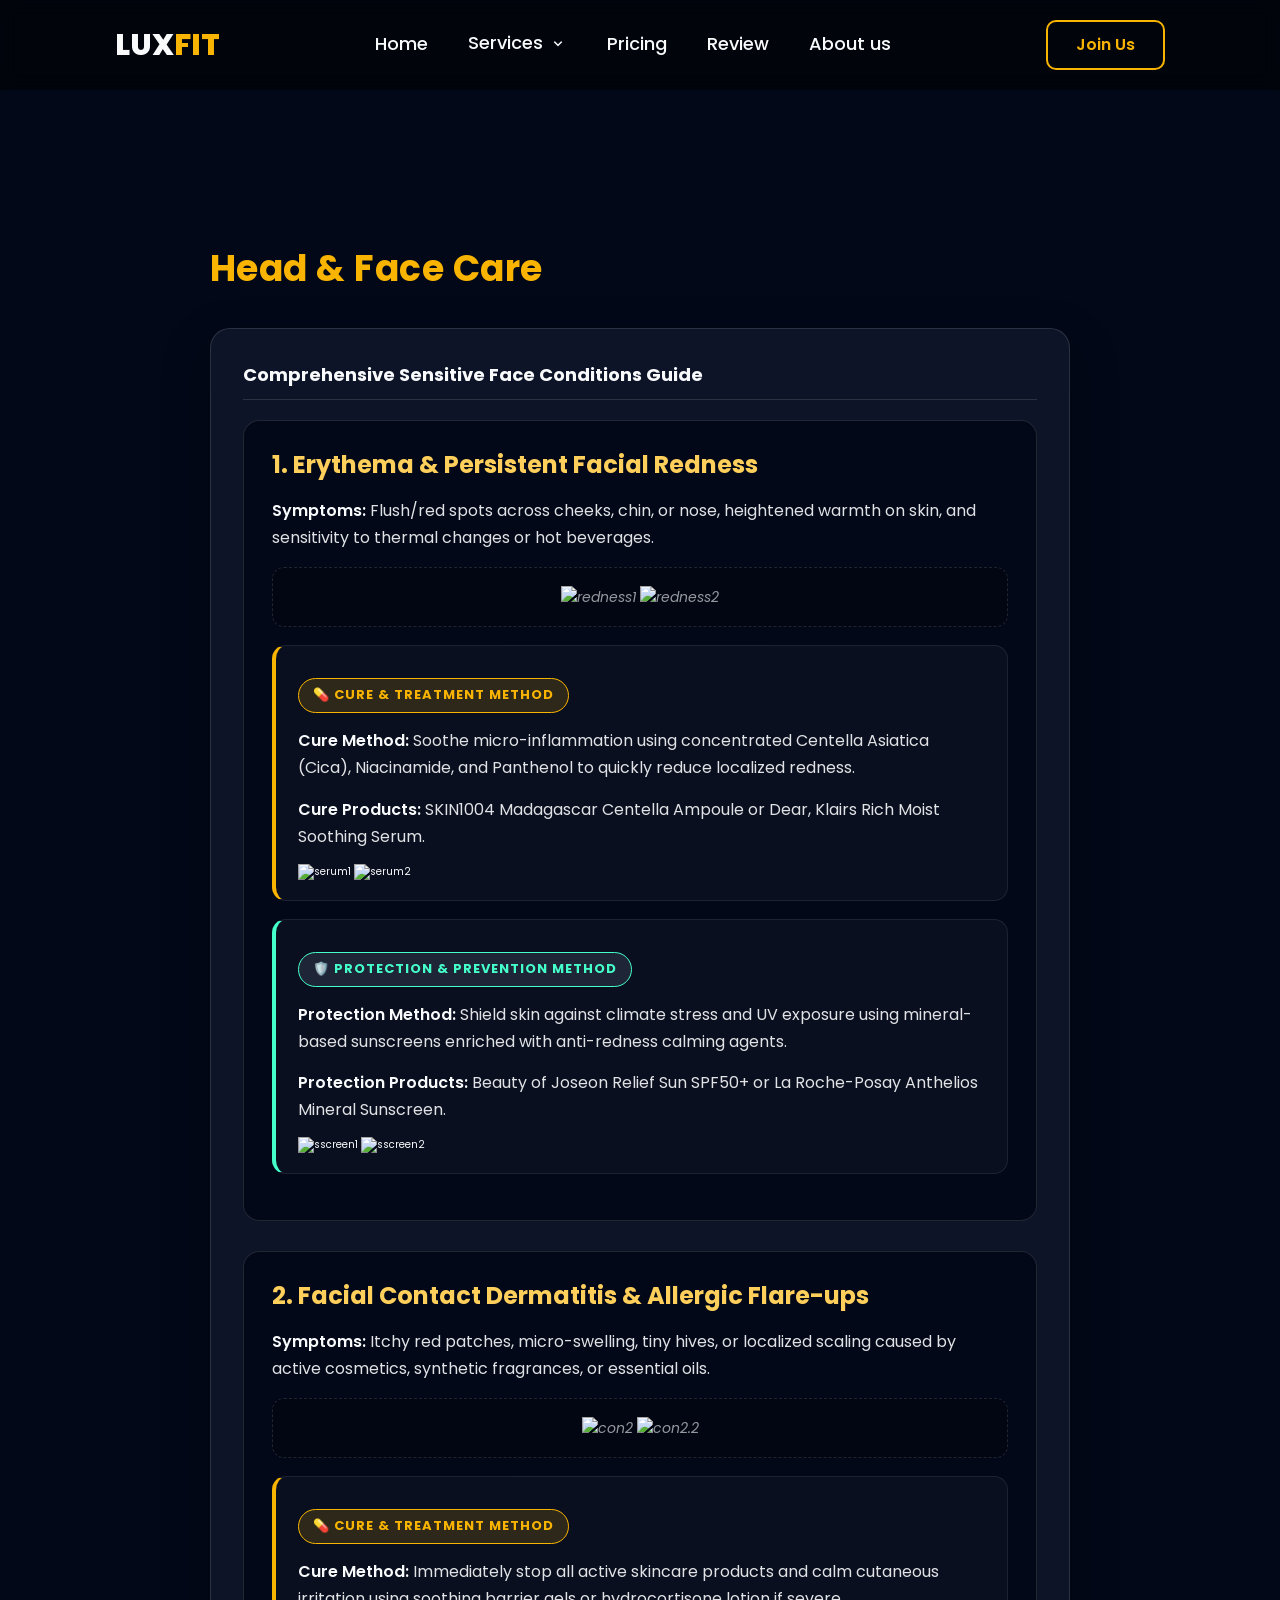
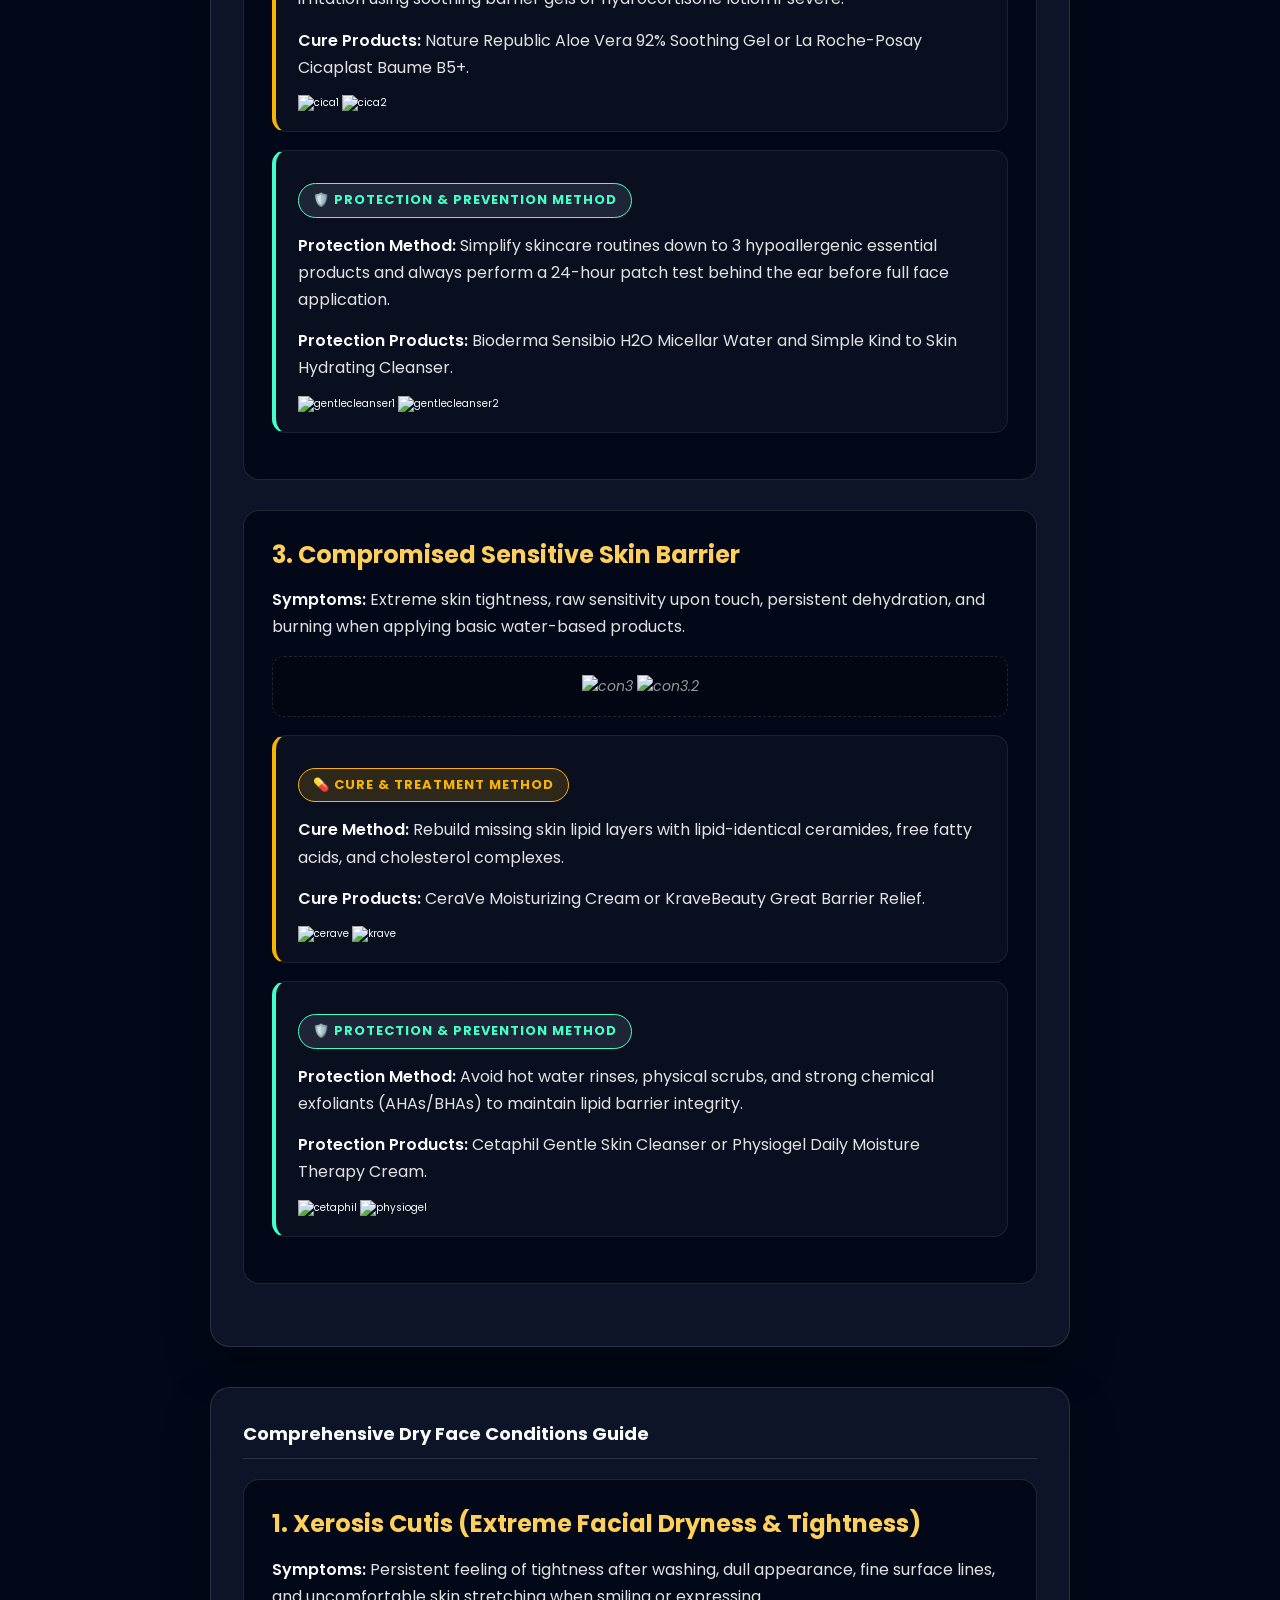
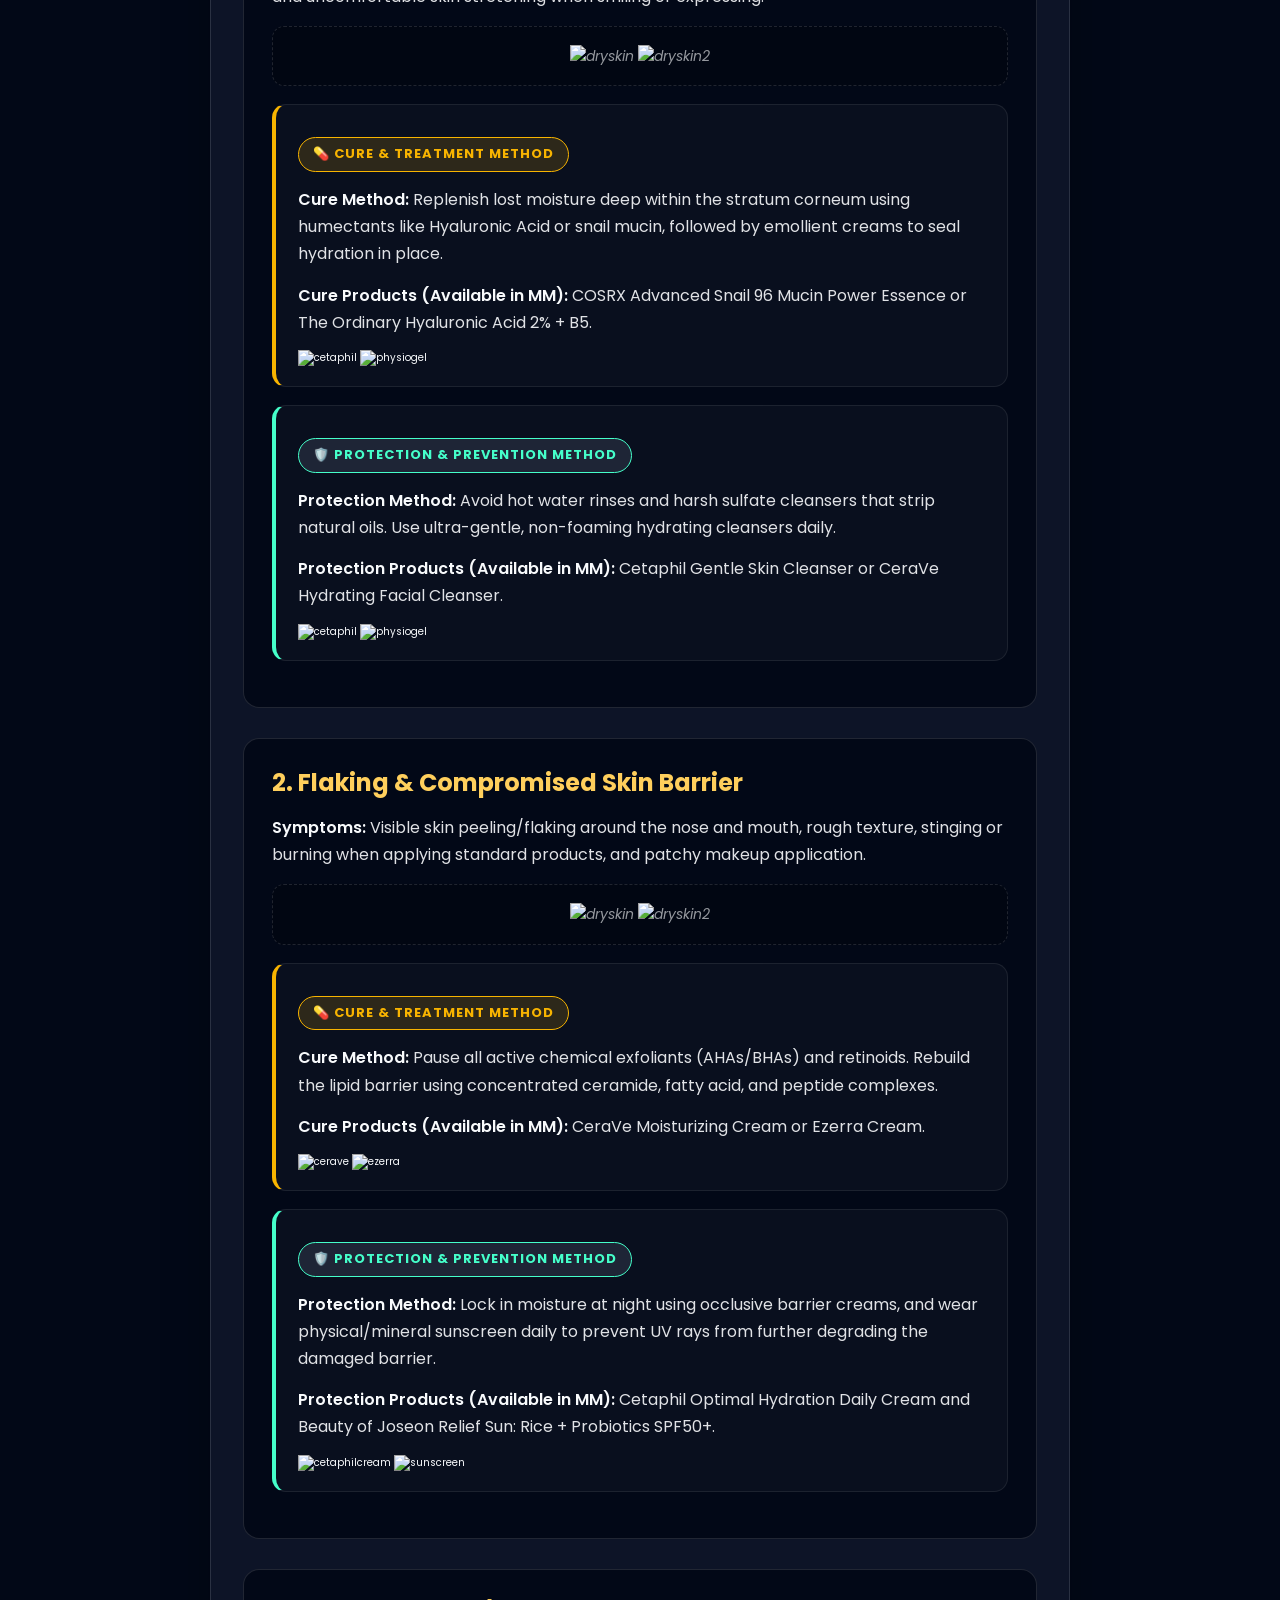
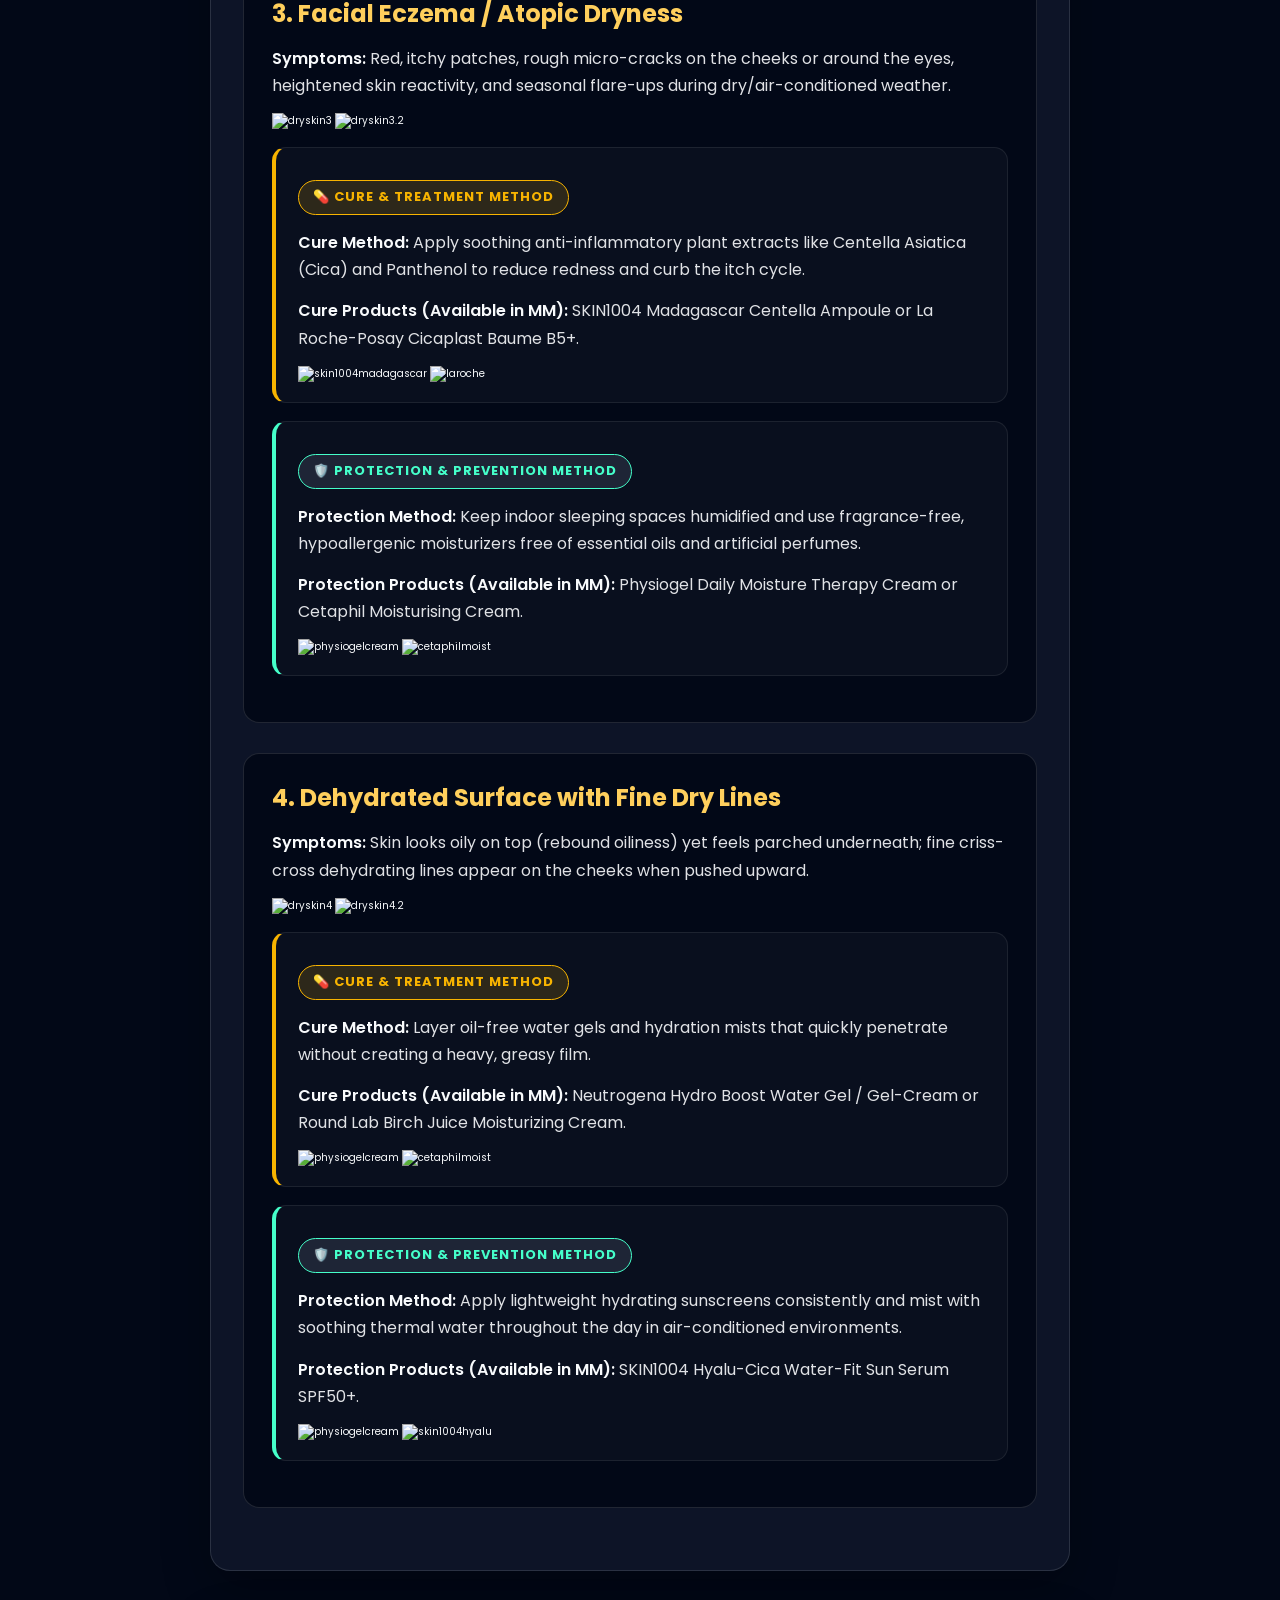
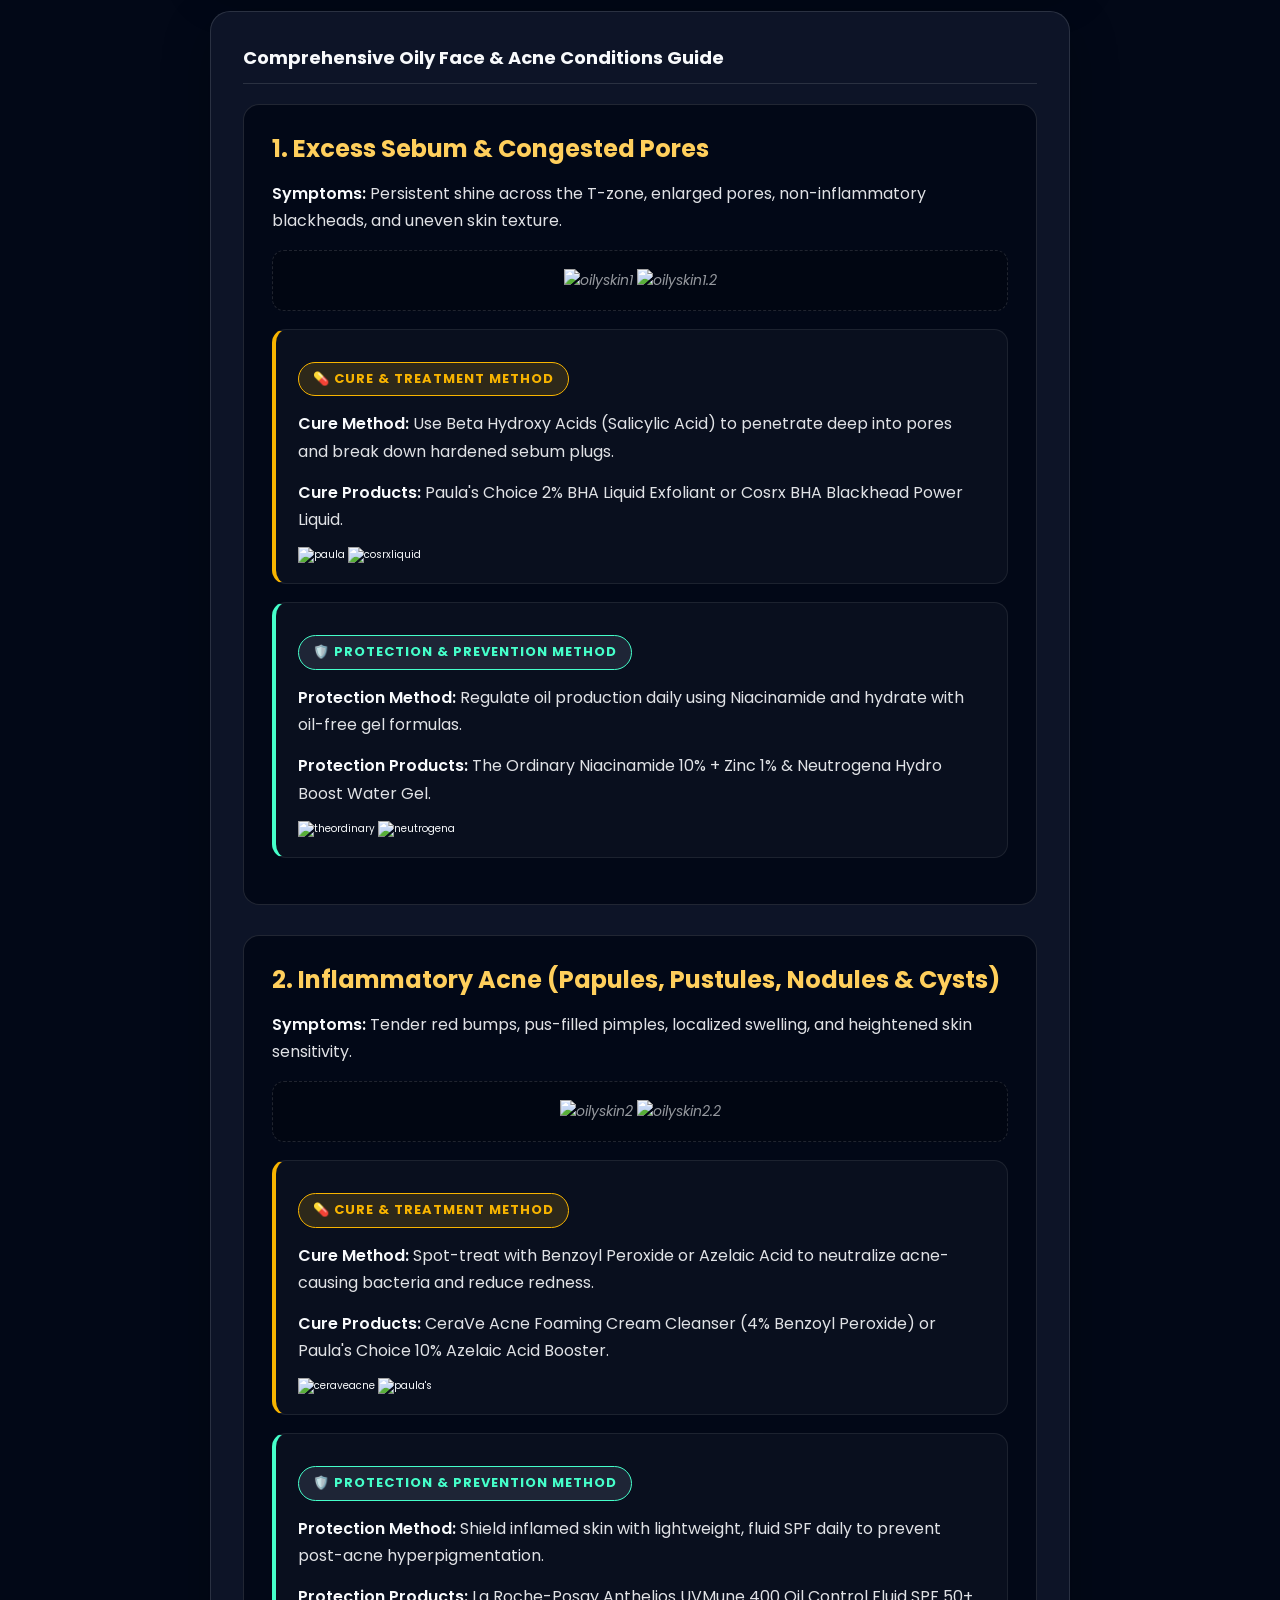
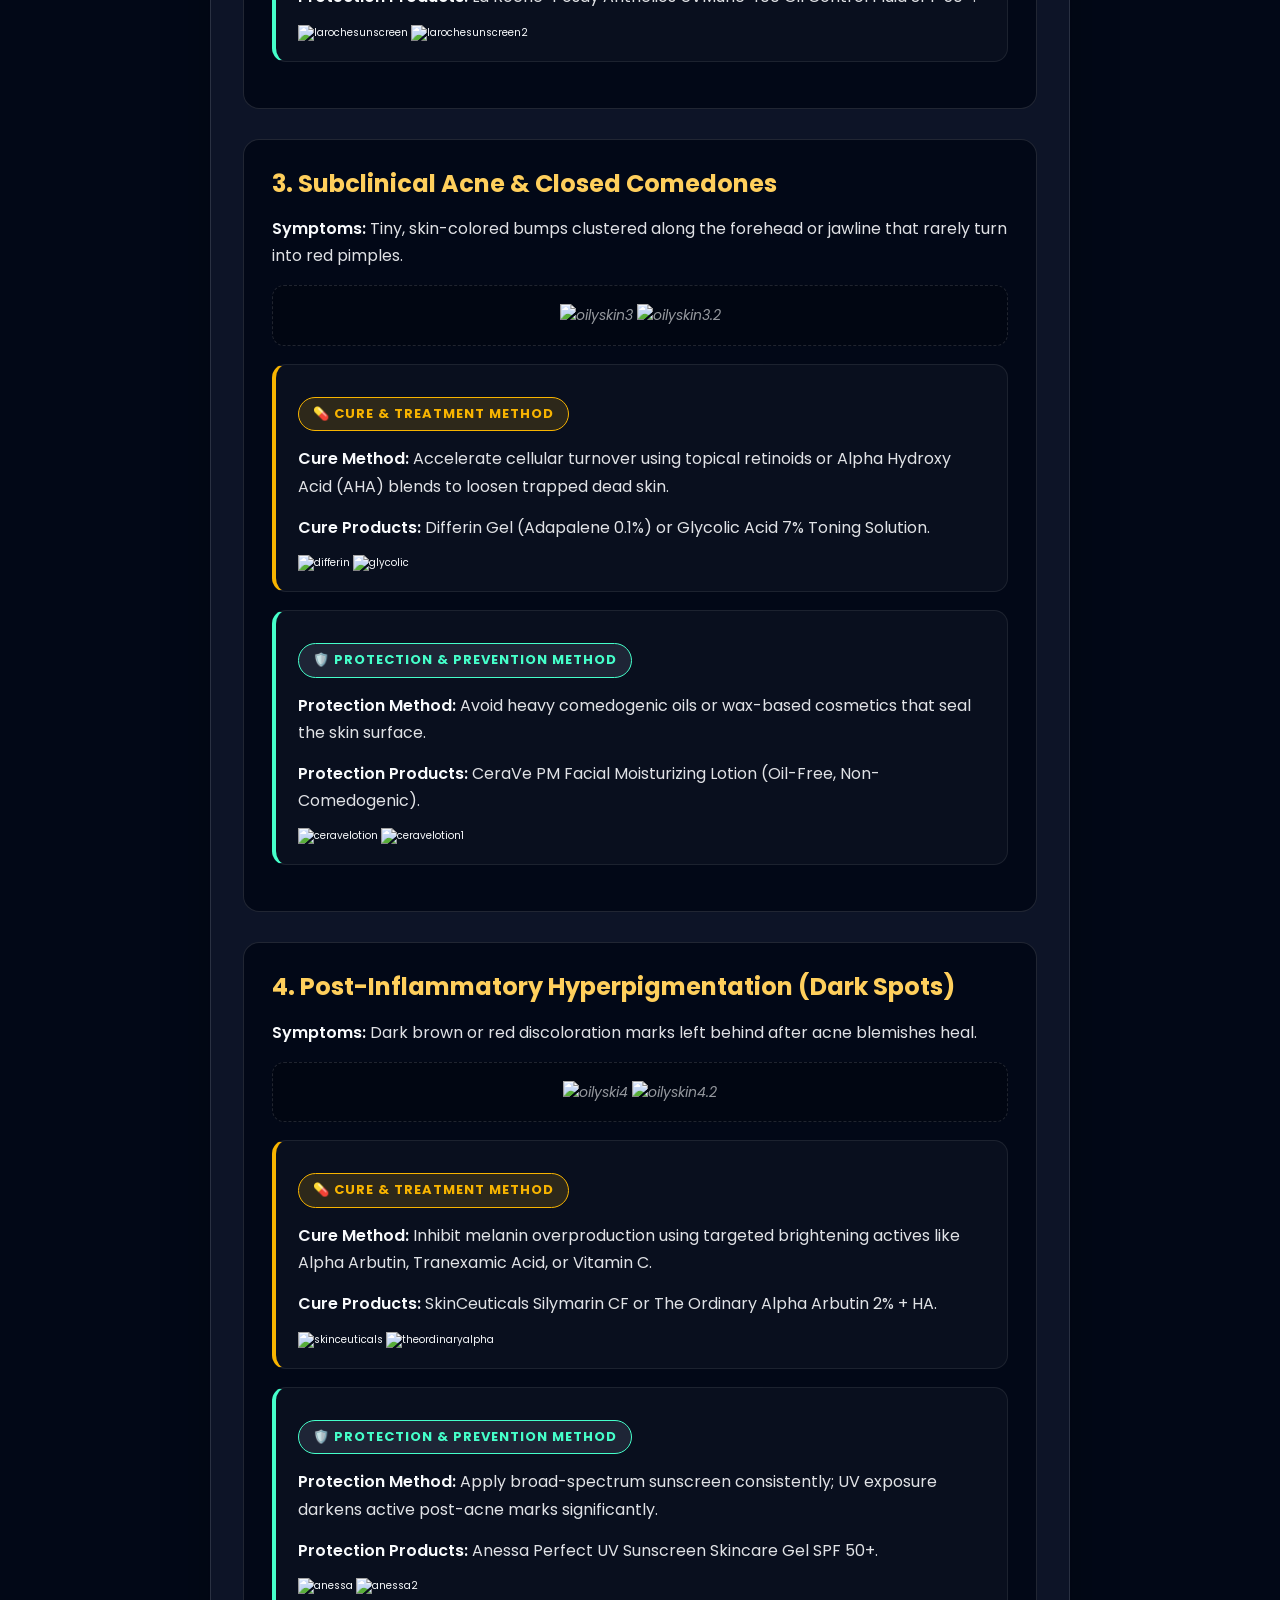
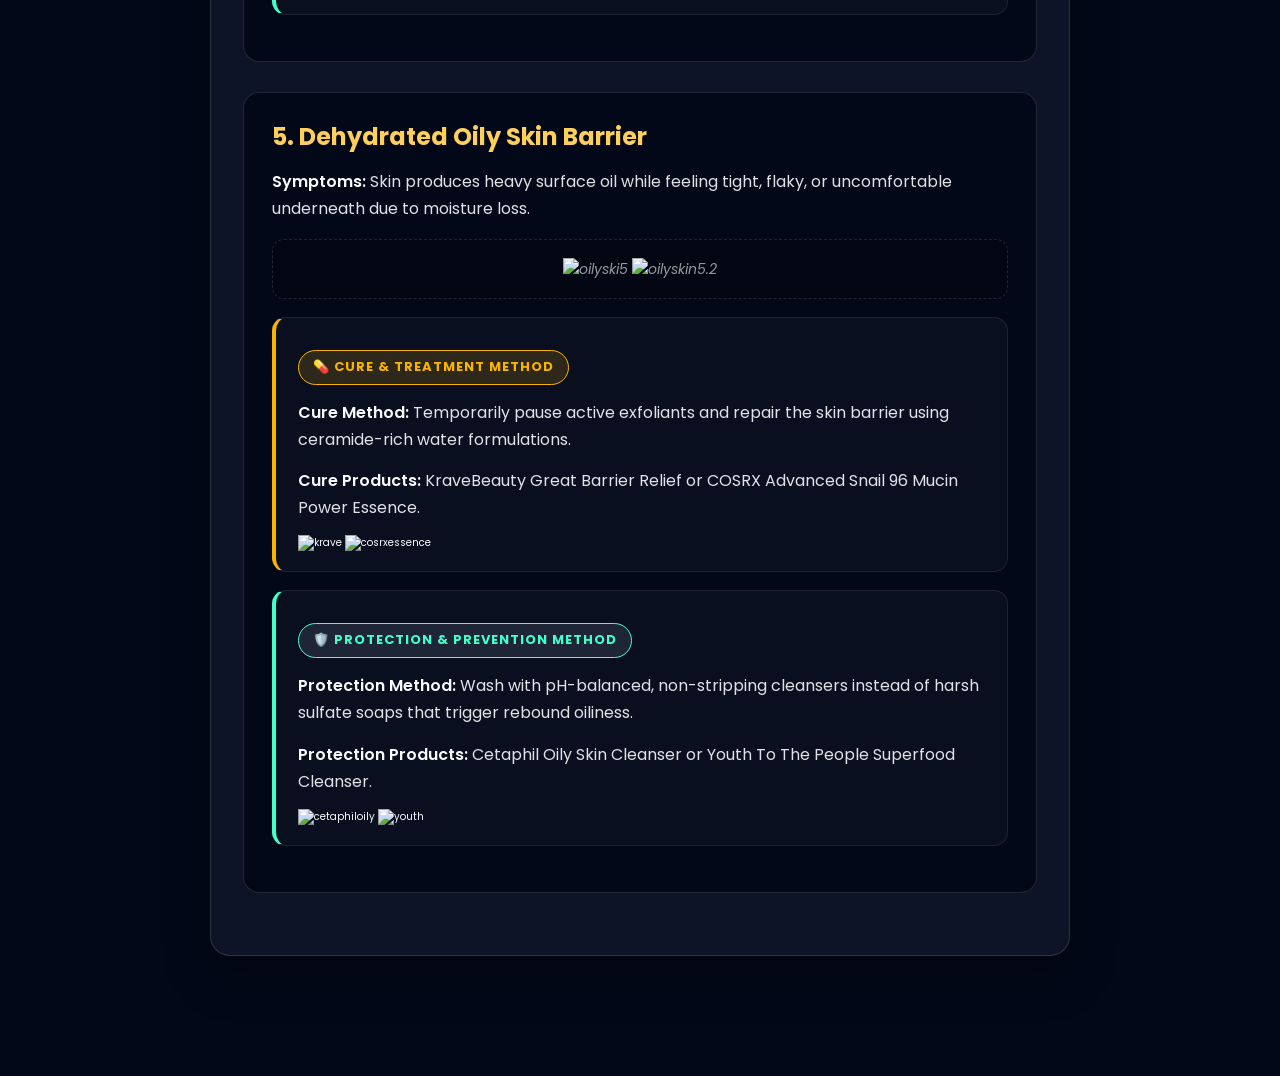
==== commit 185dead7: "Update head.html" ====
--- a/head.html
+++ b/head.html
@@ -91,20 +91,29 @@
                         <div class="condition-card">
                             <div class="condition-title">1. Erythema & Persistent Facial Redness</div>
                             <p class="symptom-text"><strong>Symptoms:</strong> Flush/red spots across cheeks, chin, or nose, heightened warmth on skin, and sensitivity to thermal changes or hot beverages.</p>
-                            <div class="image-space-holder">[ Image Space: Facial Redness Symptoms ]</div>
+                            <div class="image-space-holder">
+                                <img src="images/images.jpe" alt="redness1">
+                                <img src="images/redness2.jpe" alt="redness2">
+                            </div>
 
                             <div class="sensitive-face-cure cure-section-container">
                                 <span class="sub-header-tag cure-tag">💊 CURE & TREATMENT METHOD</span>
                                 <p class="cure-text"><strong>Cure Method:</strong> Soothe micro-inflammation using concentrated Centella Asiatica (Cica), Niacinamide, and Panthenol to quickly reduce localized redness.</p>
                                 <p class="product-text"><strong>Cure Products:</strong> SKIN1004 Madagascar Centella Ampoule or Dear, Klairs Rich Moist Soothing Serum.</p>
-                                <div class="image-space-holder">[ Image Space: Cica Soothing Serum ]</div>
+                                <div class="image-space-holder1">
+                                    <img src="images/skin1004.jpe" alt="serum1">
+                                    <img src="images/klairsserum.webp" alt="serum2">
+                                </div>
                             </div>
 
                             <div class="sensitive-face-protection protection-section-container">
                                 <span class="sub-header-tag protection-tag">🛡️ PROTECTION & PREVENTION METHOD</span>
                                 <p class="protection-text"><strong>Protection Method:</strong> Shield skin against climate stress and UV exposure using mineral-based sunscreens enriched with anti-redness calming agents.</p>
                                 <p class="product-text"><strong>Protection Products:</strong> Beauty of Joseon Relief Sun SPF50+ or La Roche-Posay Anthelios Mineral Sunscreen.</p>
-                                <div class="image-space-holder">[ Image Space: Mineral Sunscreen Product ]</div>
+                                <div class="image-space-holder1">
+                                    <img src="images/sunscreen.webp" alt="sscreen1">
+                                    <img src="images/mineralsunscreen.jpe" alt="sscreen2">
+                                </div>
                             </div>
                         </div>
 
@@ -112,20 +121,29 @@
                         <div class="condition-card">
                             <div class="condition-title">2. Facial Contact Dermatitis & Allergic Flare-ups</div>
                             <p class="symptom-text"><strong>Symptoms:</strong> Itchy red patches, micro-swelling, tiny hives, or localized scaling caused by active cosmetics, synthetic fragrances, or essential oils.</p>
-                            <div class="image-space-holder">[ Image Space: Contact Dermatitis Symptoms ]</div>
+                                <div class="image-space-holder">
+                                    <img src="images/condition2.jpg" alt="con2">
+                                    <img src="images/condition2.2.jpg" alt="con2.2">
+                                </div>
 
                             <div class="sensitive-face-cure cure-section-container">
                                 <span class="sub-header-tag cure-tag">💊 CURE & TREATMENT METHOD</span>
                                 <p class="cure-text"><strong>Cure Method:</strong> Immediately stop all active skincare products and calm cutaneous irritation using soothing barrier gels or hydrocortisone lotion if severe.</p>
                                 <p class="product-text"><strong>Cure Products:</strong> Nature Republic Aloe Vera 92% Soothing Gel or La Roche-Posay Cicaplast Baume B5+.</p>
-                                <div class="image-space-holder">[ Image Space: Cicaplast Recovery Baume ]</div>
+                                <div class="image-space-holder1">
+                                    <img src="images/soothinggel.webp" alt="cica1">
+                                    <img src="images/cicaplast2.webp" alt="cica2">
+                                </div>
                             </div>
 
                             <div class="sensitive-face-protection protection-section-container">
                                 <span class="sub-header-tag protection-tag">🛡️ PROTECTION & PREVENTION METHOD</span>
                                 <p class="protection-text"><strong>Protection Method:</strong> Simplify skincare routines down to 3 hypoallergenic essential products and always perform a 24-hour patch test behind the ear before full face application.</p>
                                 <p class="product-text"><strong>Protection Products:</strong> Bioderma Sensibio H2O Micellar Water and Simple Kind to Skin Hydrating Cleanser.</p>
-                                <div class="image-space-holder">[ Image Space: Gentle Cleanser Product ]</div>
+                                <div class="image-space-holder1">
+                                    <img src="images/gentlecleanser.jpe" alt="gentlecleanser1">
+                                    <img src="images/gentlecleanser2.jpe" alt="gentlecleanser2">
+                                </div>
                             </div>
                         </div>
 
@@ -133,65 +151,34 @@
                         <div class="condition-card">
                             <div class="condition-title">3. Compromised Sensitive Skin Barrier</div>
                             <p class="symptom-text"><strong>Symptoms:</strong> Extreme skin tightness, raw sensitivity upon touch, persistent dehydration, and burning when applying basic water-based products.</p>
-                            <div class="image-space-holder">[ Image Space: Compromised Skin Barrier Symptoms ]</div>
+                            <div class="image-space-holder">
+                                <img src="images/condition3.jpg" alt="con3">
+                                <img src="images/condition3.2.jpg" alt="con3.2">
+                            </div>
 
                             <div class="sensitive-face-cure cure-section-container">
                                 <span class="sub-header-tag cure-tag">💊 CURE & TREATMENT METHOD</span>
                                 <p class="cure-text"><strong>Cure Method:</strong> Rebuild missing skin lipid layers with lipid-identical ceramides, free fatty acids, and cholesterol complexes.</p>
                                 <p class="product-text"><strong>Cure Products:</strong> CeraVe Moisturizing Cream or KraveBeauty Great Barrier Relief.</p>
-                                <div class="image-space-holder">[ Image Space: Ceramide Cream Product ]</div>
+                                <div class="image-space-holder1">
+                                    <img src="images/cerave1.jpe" alt="cerave">
+                                    <img src="images/krave.jpe" alt="krave">
+                                </div>
                             </div>
 
                             <div class="sensitive-face-protection protection-section-container">
                                 <span class="sub-header-tag protection-tag">🛡️ PROTECTION & PREVENTION METHOD</span>
                                 <p class="protection-text"><strong>Protection Method:</strong> Avoid hot water rinses, physical scrubs, and strong chemical exfoliants (AHAs/BHAs) to maintain lipid barrier integrity.</p>
                                 <p class="product-text"><strong>Protection Products:</strong> Cetaphil Gentle Skin Cleanser or Physiogel Daily Moisture Therapy Cream.</p>
-                                <div class="image-space-holder">[ Image Space: Physiogel Therapy Cream ]</div>
-                            </div>
-                        </div>
-
-                        <!-- Condition 4 -->
-                        <div class="condition-card">
-                            <div class="condition-title">4. Stinging & Burning Neuro-Sensitive Reaction</div>
-                            <p class="symptom-text"><strong>Symptoms:</strong> Prickling or burning sensation immediately after skincare application without obvious visible redness or rash.</p>
-                            <div class="image-space-holder">[ Image Space: Stinging Reaction Symptoms ]</div>
-
-                            <div class="sensitive-face-cure cure-section-container">
-                                <span class="sub-header-tag cure-tag">💊 CURE & TREATMENT METHOD</span>
-                                <p class="cure-text"><strong>Cure Method:</strong> Desensitize skin nerve endings using neuro-soothing formulas formulated with Madecassoside and Thermal Spring Water.</p>
-                                <p class="product-text"><strong>Cure Products:</strong> Avene Thermal Spring Water Spray or La Roche-Posay Toleriane Ultra Serum.</p>
-                                <div class="image-space-holder">[ Image Space: Thermal Water Spray ]</div>
-                            </div>
-
-                            <div class="sensitive-face-protection protection-section-container">
-                                <span class="sub-header-tag protection-tag">🛡️ PROTECTION & PREVENTION METHOD</span>
-                                <p class="protection-text"><strong>Protection Method:</strong> Stick strictly to fragrance-free, alcohol-free, and preservative-minimal skincare formulations.</p>
-                                <p class="product-text"><strong>Protection Products:</strong> Avene Tolerance Control Soothing Skin Recovery Cream.</p>
-                                <div class="image-space-holder">[ Image Space: Avene Recovery Cream ]</div>
-                            </div>
-                        </div>
-
-                        <!-- Condition 5 -->
-                        <div class="condition-card">
-                            <div class="condition-title">5. Rosacea-Prone & Highly Reactive Skin</div>
-                            <p class="symptom-text"><strong>Symptoms:</strong> Visible spider veins (telangiectasia), facial blushing triggers from heat/spice, and persistent central facial redness.</p>
-                            <div class="image-space-holder">[ Image Space: Rosacea Symptoms ]</div>
-
-                            <div class="sensitive-face-cure cure-section-container">
-                                <span class="sub-header-tag cure-tag">💊 CURE & TREATMENT METHOD</span>
-                                <p class="cure-text"><strong>Cure Method:</strong> Calms vascular redness and reduces inflammatory papules using Azelaic Acid treatments.</p>
-                                <p class="product-text"><strong>Cure Products:</strong> Paula's Choice 10% Azelaic Acid Booster or The Ordinary Azelaic Acid Suspension 10%.</p>
-                                <div class="image-space-holder">[ Image Space: Azelaic Acid Product ]</div>
-                            </div>
-
-                            <div class="sensitive-face-protection protection-section-container">
-                                <span class="sub-header-tag protection-tag">🛡️ PROTECTION & PREVENTION METHOD</span>
-                                <p class="protection-text"><strong>Protection Method:</strong> Apply high UV protection broad-spectrum sunscreens daily and protect face from extreme wind and heat exposure.</p>
-                                <p class="product-text"><strong>Protection Products:</strong> EltaMD UV Clear Broad-Spectrum SPF 46 or Round Lab Birch Juice Moisturizing Sun Cream.</p>
-                                <div class="image-space-holder">[ Image Space: EltaMD Sunscreen Product ]</div>
-                            </div>
-                        </div>
-
+                                <div class="image-space-holder1">
+                                    <img src="images/cetaphil.jpe" alt="cetaphil">
+                                    <img src="images/physiogel.jpe" alt="physiogel">
+                                </div>
+                            </div>
+                        </div>
+
+
+                
                     </div>
                 </div>
 
@@ -204,20 +191,29 @@
                         <div class="condition-card">
                             <div class="condition-title">1. Xerosis Cutis (Extreme Facial Dryness & Tightness)</div>
                             <p class="symptom-text"><strong>Symptoms:</strong> Persistent feeling of tightness after washing, dull appearance, fine surface lines, and uncomfortable skin stretching when smiling or expressing.</p>
-                            <div class="image-space-holder">[ Image Space: Xerosis Cutis Symptoms ]</div>
+                            <div class="image-space-holder">
+                                <img src="images/dryskin1.jpe" alt="dryskin">
+                                <img src="images/dryskin1.2.jpe" alt="dryskin2">
+                            </div>
 
                             <div class="cure-section-container dry-face-cure">
                                 <span class="sub-header-tag cure-tag">💊 CURE & TREATMENT METHOD</span>
                                 <p class="cure-text"><strong>Cure Method:</strong> Replenish lost moisture deep within the stratum corneum using humectants like Hyaluronic Acid or snail mucin, followed by emollient creams to seal hydration in place.</p>
                                 <p class="product-text"><strong>Cure Products (Available in MM):</strong> COSRX Advanced Snail 96 Mucin Power Essence or The Ordinary Hyaluronic Acid 2% + B5.</p>
-                                <div class="image-space-holder">[ Image Space: COSRX / The Ordinary Essence ]</div>
+                                <div class="image-space-holder1">
+                                    <img src="images/cosrx.jpe" alt="cetaphil">
+                                    <img src="images/ordinary.jpe" alt="physiogel">
+                                </div>
                             </div>
 
                             <div class="protection-section-container dry-face-protection">
                                 <span class="sub-header-tag protection-tag">🛡️ PROTECTION & PREVENTION METHOD</span>
                                 <p class="protection-text"><strong>Protection Method:</strong> Avoid hot water rinses and harsh sulfate cleansers that strip natural oils. Use ultra-gentle, non-foaming hydrating cleansers daily.</p>
                                 <p class="product-text"><strong>Protection Products (Available in MM):</strong> Cetaphil Gentle Skin Cleanser or CeraVe Hydrating Facial Cleanser.</p>
-                                <div class="image-space-holder">[ Image Space: Gentle Cleanser Product ]</div>
+                                <div class="image-space-holder1">
+                                    <img src="images/cetaphil.jpe" alt="cetaphil">
+                                    <img src="images/gentlecleanser2.jpe" alt="physiogel">
+                                </div>
                             </div>
                         </div>
 
@@ -225,20 +221,29 @@
                         <div class="condition-card">
                             <div class="condition-title">2. Flaking & Compromised Skin Barrier</div>
                             <p class="symptom-text"><strong>Symptoms:</strong> Visible skin peeling/flaking around the nose and mouth, rough texture, stinging or burning when applying standard products, and patchy makeup application.</p>
-                            <div class="image-space-holder">[ Image Space: Flaking & Barrier Damage Symptoms ]</div>
+                            <div class="image-space-holder">
+                                <img src="images/dryskin2.jpe" alt="dryskin">
+                                <img src="images/dryskin2.1.jpe" alt="dryskin2">
+                            </div>
 
                             <div class="cure-section-container dry-face-cure">
                                 <span class="sub-header-tag cure-tag">💊 CURE & TREATMENT METHOD</span>
                                 <p class="cure-text"><strong>Cure Method:</strong> Pause all active chemical exfoliants (AHAs/BHAs) and retinoids. Rebuild the lipid barrier using concentrated ceramide, fatty acid, and peptide complexes.</p>
                                 <p class="product-text"><strong>Cure Products (Available in MM):</strong> CeraVe Moisturizing Cream or Ezerra Cream.</p>
-                                <div class="image-space-holder">[ Image Space: Ceramide Barrier Repair Cream ]</div>
+                                <div class="image-space-holder1">
+                                    <img src="images/cerave1.jpe" alt="cerave">
+                                    <img src="images/ezerra.jpe" alt="ezerra">
+                                </div>
                             </div>
 
                             <div class="protection-section-container dry-face-protection">
                                 <span class="sub-header-tag protection-tag">🛡️ PROTECTION & PREVENTION METHOD</span>
                                 <p class="protection-text"><strong>Protection Method:</strong> Lock in moisture at night using occlusive barrier creams, and wear physical/mineral sunscreen daily to prevent UV rays from further degrading the damaged barrier.</p>
                                 <p class="product-text"><strong>Protection Products (Available in MM):</strong> Cetaphil Optimal Hydration Daily Cream and Beauty of Joseon Relief Sun: Rice + Probiotics SPF50+.</p>
-                                <div class="image-space-holder">[ Image Space: Hydrating Sunscreen Product ]</div>
+                                <div class="image-space-holder1">
+                                    <img src="images/cetaphilcream.jpe" alt="cetaphilcream">
+                                    <img src="images/sunscreen.webp" alt="sunscreen">
+                                </div>
                             </div>
                         </div>
 
@@ -246,20 +251,30 @@
                         <div class="condition-card">
                             <div class="condition-title">3. Facial Eczema / Atopic Dryness</div>
                             <p class="symptom-text"><strong>Symptoms:</strong> Red, itchy patches, rough micro-cracks on the cheeks or around the eyes, heightened skin reactivity, and seasonal flare-ups during dry/air-conditioned weather.</p>
-                            <div class="image-space-holder">[ Image Space: Facial Eczema Symptoms ]</div>
+                                <div class="image-space-holder1">
+                                    <img src="images/dryskin3.jpe" alt="dryskin3">
+                                    <img src="images/dryskin3.2.jpe" alt="dryskin3.2">
+                                </div>
+
 
                             <div class="cure-section-container dry-face-cure">
                                 <span class="sub-header-tag cure-tag">💊 CURE & TREATMENT METHOD</span>
                                 <p class="cure-text"><strong>Cure Method:</strong> Apply soothing anti-inflammatory plant extracts like Centella Asiatica (Cica) and Panthenol to reduce redness and curb the itch cycle.</p>
                                 <p class="product-text"><strong>Cure Products (Available in MM):</strong> SKIN1004 Madagascar Centella Ampoule or La Roche-Posay Cicaplast Baume B5+.</p>
-                                <div class="image-space-holder">[ Image Space: Centella Ampoule / Cicaplast Baume ]</div>
+                                <div class="image-space-holder1">
+                                    <img src="images/skin1004madagascar.jpe" alt="skin1004madagascar">
+                                    <img src="images/laroche.webp" alt="laroche">
+                                </div>
                             </div>
 
                             <div class="protection-section-container dry-face-protection">
                                 <span class="sub-header-tag protection-tag">🛡️ PROTECTION & PREVENTION METHOD</span>
                                 <p class="protection-text"><strong>Protection Method:</strong> Keep indoor sleeping spaces humidified and use fragrance-free, hypoallergenic moisturizers free of essential oils and artificial perfumes.</p>
                                 <p class="product-text"><strong>Protection Products (Available in MM):</strong> Physiogel Daily Moisture Therapy Cream or Cetaphil Moisturising Cream.</p>
-                                <div class="image-space-holder">[ Image Space: Physiogel / Cetaphil Cream ]</div>
+                                <div class="image-space-holder1">
+                                    <img src="images/physiogelcream.jpe" alt="physiogelcream">
+                                    <img src="images/cetaphilmoist.jpe" alt="cetaphilmoist">
+                                </div>
                             </div>
                         </div>
 
@@ -267,47 +282,35 @@
                         <div class="condition-card">
                             <div class="condition-title">4. Dehydrated Surface with Fine Dry Lines</div>
                             <p class="symptom-text"><strong>Symptoms:</strong> Skin looks oily on top (rebound oiliness) yet feels parched underneath; fine criss-cross dehydrating lines appear on the cheeks when pushed upward.</p>
-                            <div class="image-space-holder">[ Image Space: Dehydrated Skin Symptoms ]</div>
+                            <div class="image-space-holder1">
+                                    <img src="images/dryskin4.jpe" alt="dryskin4">
+                                    <img src="images/dryskin4.2.jpg" alt="dryskin4.2">
+                            </div>
 
                             <div class="cure-section-container dry-face-cure">
                                 <span class="sub-header-tag cure-tag">💊 CURE & TREATMENT METHOD</span>
                                 <p class="cure-text"><strong>Cure Method:</strong> Layer oil-free water gels and hydration mists that quickly penetrate without creating a heavy, greasy film.</p>
                                 <p class="product-text"><strong>Cure Products (Available in MM):</strong> Neutrogena Hydro Boost Water Gel / Gel-Cream or Round Lab Birch Juice Moisturizing Cream.</p>
-                                <div class="image-space-holder">[ Image Space: Water Gel Moisturizer ]</div>
+                                <div class="image-space-holder1">
+                                    <img src="images/neutrogena.jpe" alt="physiogelcream">
+                                    <img src="images/roundlab.webp" alt="cetaphilmoist">
+                                </div>
                             </div>
 
                             <div class="protection-section-container dry-face-protection">
                                 <span class="sub-header-tag protection-tag">🛡️ PROTECTION & PREVENTION METHOD</span>
                                 <p class="protection-text"><strong>Protection Method:</strong> Apply lightweight hydrating sunscreens consistently and mist with soothing thermal water throughout the day in air-conditioned environments.</p>
                                 <p class="product-text"><strong>Protection Products (Available in MM):</strong> SKIN1004 Hyalu-Cica Water-Fit Sun Serum SPF50+.</p>
-                                <div class="image-space-holder">[ Image Space: Hyalu-Cica Sun Serum ]</div>
-                            </div>
-                        </div>
-
-                        <!-- Condition 5 -->
-                        <div class="condition-card">
-                            <div class="condition-title">5. Sensitive & Reactive Dry Skin (Dry Contact Sensitivity)</div>
-                            <p class="symptom-text"><strong>Symptoms:</strong> Instant flush/redness, burning sensation when exposed to sun or wind, dry patches that get irritated easily by synthetic fragrances or alcohol in cosmetics.</p>
-                            <div class="image-space-holder">[ Image Space: Reactive Dry Skin Symptoms ]</div>
-
-                            <div class="cure-section-container dry-face-cure">
-                                <span class="sub-header-tag cure-tag">💊 CURE & TREATMENT METHOD</span>
-                                <p class="cure-text"><strong>Cure Method:</strong> Calm skin reactivity with micellar cleansing technology and soothing barrier repair lotions enriched with Niacinamide and Allantoin.</p>
-                                <p class="product-text"><strong>Cure Products (Available in MM):</strong> Bioderma Sensibio H2O Micellar Water and Dear, Klairs Rich Moist Soothing Serum.</p>
-                                <div class="image-space-holder">[ Image Space: Bioderma / Klairs Soothing Serum ]</div>
-                            </div>
-
-                            <div class="protection-section-container dry-face-protection">
-                                <span class="sub-header-tag protection-tag">🛡️ PROTECTION & PREVENTION METHOD</span>
-                                <p class="protection-text"><strong>Protection Method:</strong> Stick to minimalist 3-step routines (Cleanser → Moisturizer → Sunscreen) and perform 48-hour patch tests behind the ear before using any new cosmetic.</p>
-                                <p class="product-text"><strong>Protection Products (Available in MM):</strong> Simple Kind to Skin Hydrating Light Moisturiser and Anessa Perfect UV Sunscreen Skincare Gel.</p>
-                                <div class="image-space-holder">[ Image Space: Simple Moisturiser / Anessa Sunscreen ]</div>
+                                <div class="image-space-holder1">
+                                    <img src="images/skin1004hyalu.jpe" alt="physiogelcream">
+                                    <img src="images/skin1004hyalu1.jpe" alt="skin1004hyalu">
+                                </div>
                             </div>
                         </div>
 
                     </div>
-                </div>
-
+                </div>        
+                    
                 <!-- CONTAINER FOR OILY FACE CONDITIONS -->
                 <div class="section-box" id="oily-face-conditions-container">
                     <h3 style="font-family: var(--font-heading); font-size: 1.8rem; margin-bottom: 20px; border-bottom: 1px solid var(--card-border); padding-bottom: 10px;">Comprehensive Oily Face & Acne Conditions Guide</h3>
@@ -317,41 +320,60 @@
                         <div class="condition-card">
                             <div class="condition-title">1. Excess Sebum & Congested Pores</div>
                             <p class="symptom-text"><strong>Symptoms:</strong> Persistent shine across the T-zone, enlarged pores, non-inflammatory blackheads, and uneven skin texture.</p>
-                            <div class="image-space-holder">[ Image Space: Congested Pores Symptoms ]</div>
+                            <div class="image-space-holder">
+                                    <img src="images/oilyskin1.jpe" alt="oilyskin1">
+                                    <img src="images/oilyskin1.2.jpe" alt="oilyskin1.2">
+                            </div>
 
                             <div class="cure-section-container oily-face-cure">
                                 <span class="sub-header-tag cure-tag">💊 CURE & TREATMENT METHOD</span>
                                 <p class="cure-text"><strong>Cure Method:</strong> Use Beta Hydroxy Acids (Salicylic Acid) to penetrate deep into pores and break down hardened sebum plugs.</p>
                                 <p class="product-text"><strong>Cure Products:</strong> Paula's Choice 2% BHA Liquid Exfoliant or Cosrx BHA Blackhead Power Liquid.</p>
-                                <div class="image-space-holder">[ Image Space: BHA Exfoliant Product ]</div>
+                                <div class="image-space-holder1">
+                                    <img src="images/paula.jpe" alt="paula">
+                                    <img src="images/cosrxliquid.jpe" alt="cosrxliquid">
+                                </div>
                             </div>
 
                             <div class="protection-section-container oily-face-protection">
                                 <span class="sub-header-tag protection-tag">🛡️ PROTECTION & PREVENTION METHOD</span>
                                 <p class="protection-text"><strong>Protection Method:</strong> Regulate oil production daily using Niacinamide and hydrate with oil-free gel formulas.</p>
                                 <p class="product-text"><strong>Protection Products:</strong> The Ordinary Niacinamide 10% + Zinc 1% & Neutrogena Hydro Boost Water Gel.</p>
-                                <div class="image-space-holder">[ Image Space: Niacinamide / Hydrating Gel Product ]</div>
+                                <div class="image-space-holder1">
+                                    <img src="images/theordinary.jpe" alt="theordinary">
+                                    <img src="images/neutrogena.jpe" alt="neutrogena">
+                                </div>
                             </div>
                         </div>
 
                         <!-- Condition 2 -->
                         <div class="condition-card">
-                            <div class="condition-title">2. Inflammatory Acne (Papules & Pustules)</div>
+                            <div class="condition-title">2. Inflammatory Acne (Papules, Pustules, Nodules & Cysts)</div>
                             <p class="symptom-text"><strong>Symptoms:</strong> Tender red bumps, pus-filled pimples, localized swelling, and heightened skin sensitivity.</p>
-                            <div class="image-space-holder">[ Image Space: Inflammatory Acne Symptoms ]</div>
+                                <div class="image-space-holder">
+                                    <img src="images/oilyskin2.jpe" alt="oilyskin2">
+                                    <img src="images/oilyskin2.2.jpe" alt="oilyskin2.2">
+                                </div>
+                            
 
                             <div class="cure-section-container oily-face-cure">
                                 <span class="sub-header-tag cure-tag">💊 CURE & TREATMENT METHOD</span>
                                 <p class="cure-text"><strong>Cure Method:</strong> Spot-treat with Benzoyl Peroxide or Azelaic Acid to neutralize acne-causing bacteria and reduce redness.</p>
                                 <p class="product-text"><strong>Cure Products:</strong> CeraVe Acne Foaming Cream Cleanser (4% Benzoyl Peroxide) or Paula's Choice 10% Azelaic Acid Booster.</p>
-                                <div class="image-space-holder">[ Image Space: Acne Treatment Product ]</div>
+                                <div class="image-space-holder1">
+                                    <img src="images/ceraveacne.jpe" alt="ceraveacne">
+                                    <img src="images/paula's.jpe" alt="paula's">
+                                </div>
                             </div>
 
                             <div class="protection-section-container oily-face-protection">
                                 <span class="sub-header-tag protection-tag">🛡️ PROTECTION & PREVENTION METHOD</span>
                                 <p class="protection-text"><strong>Protection Method:</strong> Shield inflamed skin with lightweight, fluid SPF daily to prevent post-acne hyperpigmentation.</p>
                                 <p class="product-text"><strong>Protection Products:</strong> La Roche-Posay Anthelios UVMune 400 Oil Control Fluid SPF 50+.</p>
-                                <div class="image-space-holder">[ Image Space: Sunscreen Product ]</div>
+                                <div class="image-space-holder1">
+                                    <img src="images/larochesunscreen.jpe" alt="larochesunscreen">
+                                    <img src="images/larochesunscreen2.jpe" alt="larochesunscreen2">
+                                </div>
                             </div>
                         </div>
 
@@ -359,20 +381,30 @@
                         <div class="condition-card">
                             <div class="condition-title">3. Subclinical Acne & Closed Comedones</div>
                             <p class="symptom-text"><strong>Symptoms:</strong> Tiny, skin-colored bumps clustered along the forehead or jawline that rarely turn into red pimples.</p>
-                            <div class="image-space-holder">[ Image Space: Closed Comedones Symptoms ]</div>
+                                <div class="image-space-holder">
+                                    <img src="images/oilyskin3.jpe" alt="oilyskin3">
+                                    <img src="images/oilyskin3.2.jpe" alt="oilyskin3.2">
+                                </div>
+                            
 
                             <div class="cure-section-container oily-face-cure">
                                 <span class="sub-header-tag cure-tag">💊 CURE & TREATMENT METHOD</span>
                                 <p class="cure-text"><strong>Cure Method:</strong> Accelerate cellular turnover using topical retinoids or Alpha Hydroxy Acid (AHA) blends to loosen trapped dead skin.</p>
                                 <p class="product-text"><strong>Cure Products:</strong> Differin Gel (Adapalene 0.1%) or Glycolic Acid 7% Toning Solution.</p>
-                                <div class="image-space-holder">[ Image Space: Retinoid / AHA Product ]</div>
+                                <div class="image-space-holder1">
+                                    <img src="images/differin.jpe" alt="differin">
+                                    <img src="images/glycolic.jpe" alt="glycolic">
+                                </div>
                             </div>
 
                             <div class="protection-section-container oily-face-protection">
                                 <span class="sub-header-tag protection-tag">🛡️ PROTECTION & PREVENTION METHOD</span>
                                 <p class="protection-text"><strong>Protection Method:</strong> Avoid heavy comedogenic oils or wax-based cosmetics that seal the skin surface.</p>
                                 <p class="product-text"><strong>Protection Products:</strong> CeraVe PM Facial Moisturizing Lotion (Oil-Free, Non-Comedogenic).</p>
-                                <div class="image-space-holder">[ Image Space: Oil-Free Lotion Product ]</div>
+                                <div class="image-space-holder1">
+                                    <img src="images/ceravelotion.jpe" alt="ceravelotion">
+                                    <img src="images/ceravelotion1.jpe" alt="ceravelotion1">
+                                </div>
                             </div>
                         </div>
 
@@ -380,20 +412,30 @@
                         <div class="condition-card">
                             <div class="condition-title">4. Post-Inflammatory Hyperpigmentation (Dark Spots)</div>
                             <p class="symptom-text"><strong>Symptoms:</strong> Dark brown or red discoloration marks left behind after acne blemishes heal.</p>
-                            <div class="image-space-holder">[ Image Space: Dark Spots Symptoms ]</div>
+                                <div class="image-space-holder">
+                                    <img src="images/oilyskin4.jpe" alt="oilyski4">
+                                    <img src="images/oilyskin4.2.jpe" alt="oilyskin4.2">
+                                </div>
+                            
 
                             <div class="cure-section-container oily-face-cure">
                                 <span class="sub-header-tag cure-tag">💊 CURE & TREATMENT METHOD</span>
                                 <p class="cure-text"><strong>Cure Method:</strong> Inhibit melanin overproduction using targeted brightening actives like Alpha Arbutin, Tranexamic Acid, or Vitamin C.</p>
                                 <p class="product-text"><strong>Cure Products:</strong> SkinCeuticals Silymarin CF or The Ordinary Alpha Arbutin 2% + HA.</p>
-                                <div class="image-space-holder">[ Image Space: Brightening Serum Product ]</div>
+                                <div class="image-space-holder1">
+                                    <img src="images/skinceuticals.webp" alt="skinceuticals">
+                                    <img src="images/theordinaryalpha.jpe" alt="theordinaryalpha">
+                                </div>
                             </div>
 
                             <div class="protection-section-container oily-face-protection">
                                 <span class="sub-header-tag protection-tag">🛡️ PROTECTION & PREVENTION METHOD</span>
                                 <p class="protection-text"><strong>Protection Method:</strong> Apply broad-spectrum sunscreen consistently; UV exposure darkens active post-acne marks significantly.</p>
                                 <p class="product-text"><strong>Protection Products:</strong> Anessa Perfect UV Sunscreen Skincare Gel SPF 50+.</p>
-                                <div class="image-space-holder">[ Image Space: Matte Sunscreen Product ]</div>
+                                <div class="image-space-holder1">
+                                    <img src="images/anessa.jpg" alt="anessa">
+                                    <img src="images/anessa2.jpe" alt="anessa2">
+                                </div>
                             </div>
                         </div>
 
@@ -401,23 +443,31 @@
                         <div class="condition-card">
                             <div class="condition-title">5. Dehydrated Oily Skin Barrier</div>
                             <p class="symptom-text"><strong>Symptoms:</strong> Skin produces heavy surface oil while feeling tight, flaky, or uncomfortable underneath due to moisture loss.</p>
-                            <div class="image-space-holder">[ Image Space: Dehydrated Oily Skin Symptoms ]</div>
+                            <div class="image-space-holder">
+                                    <img src="images/oilyskin5.jpe" alt="oilyski5">
+                                    <img src="images/oilyskin5.2.jpe" alt="oilyskin5.2">
+                            </div>
 
                             <div class="cure-section-container oily-face-cure">
                                 <span class="sub-header-tag cure-tag">💊 CURE & TREATMENT METHOD</span>
                                 <p class="cure-text"><strong>Cure Method:</strong> Temporarily pause active exfoliants and repair the skin barrier using ceramide-rich water formulations.</p>
                                 <p class="product-text"><strong>Cure Products:</strong> KraveBeauty Great Barrier Relief or COSRX Advanced Snail 96 Mucin Power Essence.</p>
-                                <div class="image-space-holder">[ Image Space: Barrier Repair Product ]</div>
+                                <div class="image-space-holder1">
+                                    <img src="images/krave.jpe" alt="krave">
+                                    <img src="images/cosrxessence.avif" alt="cosrxessence">
+                                </div>
                             </div>
 
                             <div class="protection-section-container oily-face-protection">
                                 <span class="sub-header-tag protection-tag">🛡️ PROTECTION & PREVENTION METHOD</span>
                                 <p class="protection-text"><strong>Protection Method:</strong> Wash with pH-balanced, non-stripping cleansers instead of harsh sulfate soaps that trigger rebound oiliness.</p>
                                 <p class="product-text"><strong>Protection Products:</strong> Cetaphil Oily Skin Cleanser or Youth To The People Superfood Cleanser.</p>
-                                <div class="image-space-holder">[ Image Space: Gentle Cleanser Product ]</div>
-                            </div>
-                        </div>
-
+                                <div class="image-space-holder1">
+                                    <img src="images/cetaphiloily.jpe" alt="cetaphiloily">
+                                    <img src="images/youth.jpe" alt="youth">
+                                </div>
+                            </div>
+                        </div>
                     </div>
                 </div>
 
@@ -429,4 +479,4 @@
 
     
 </body>
-</html>+</html>
